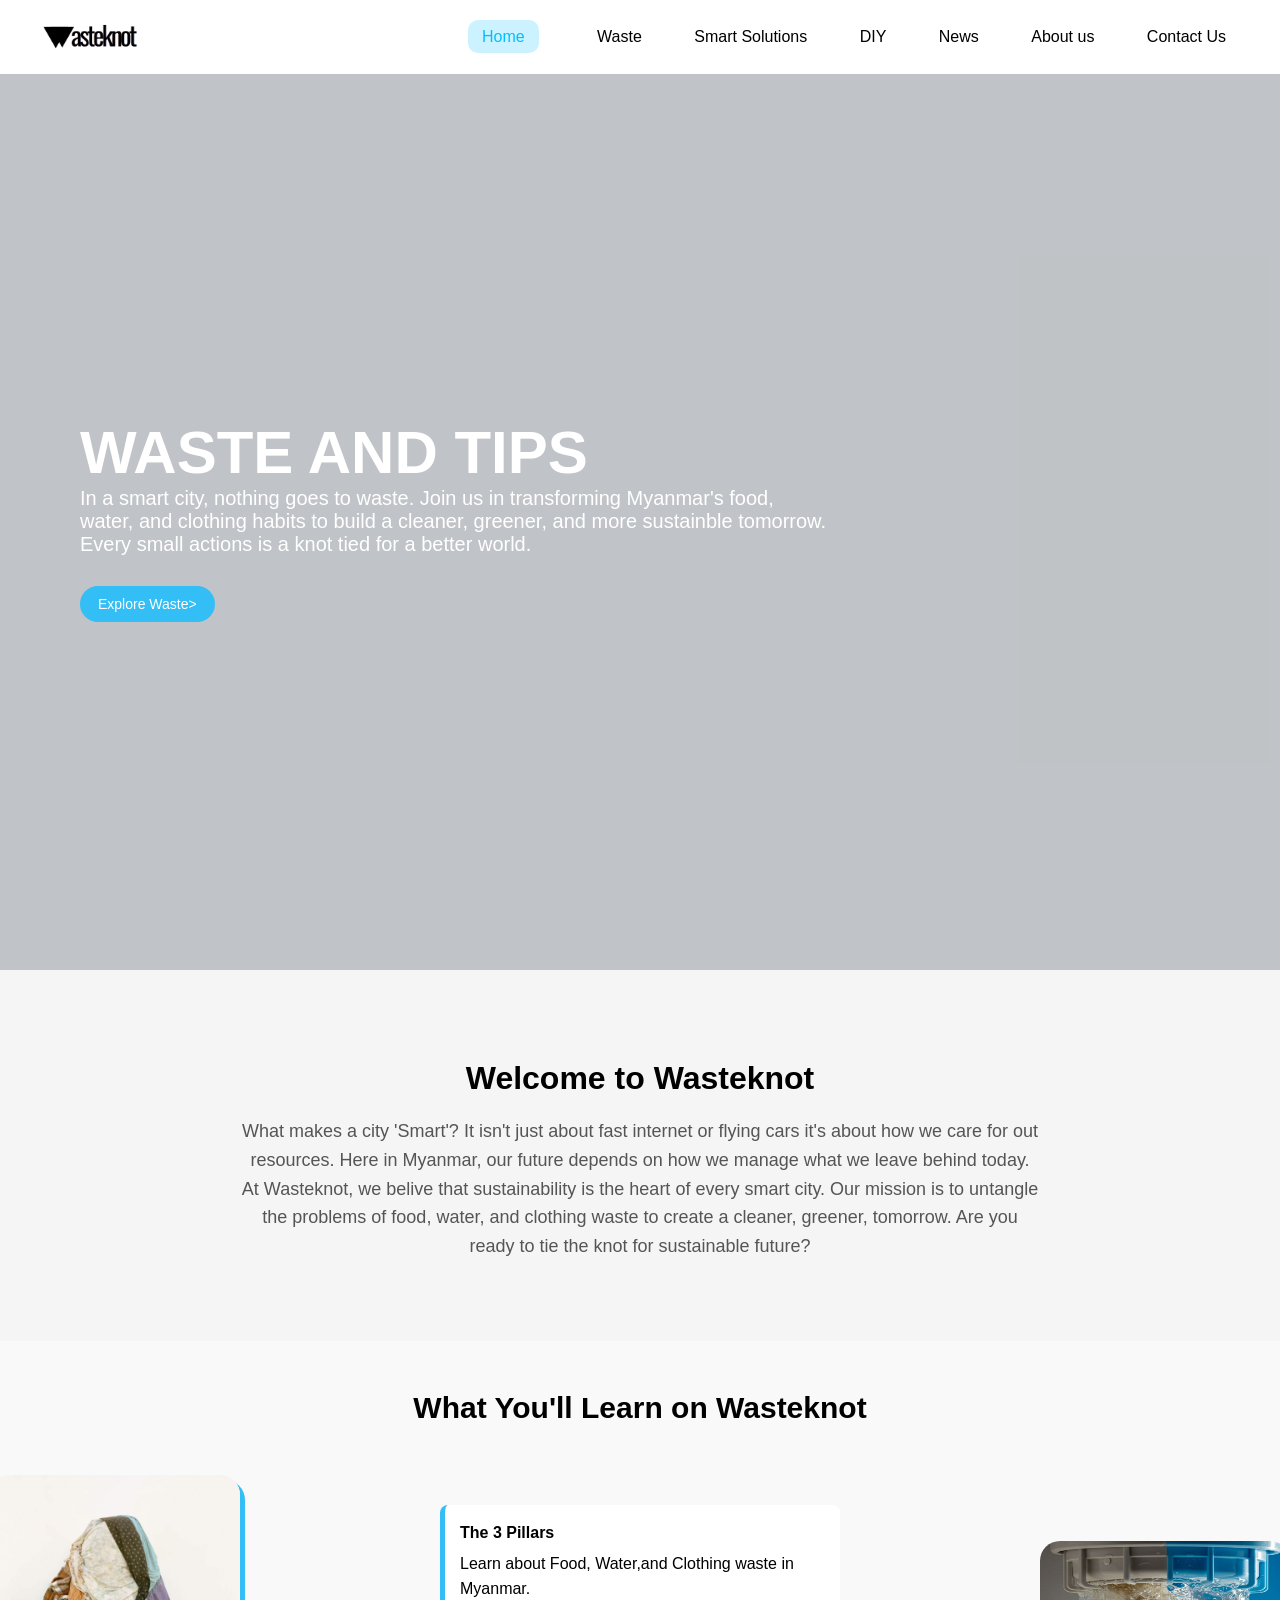
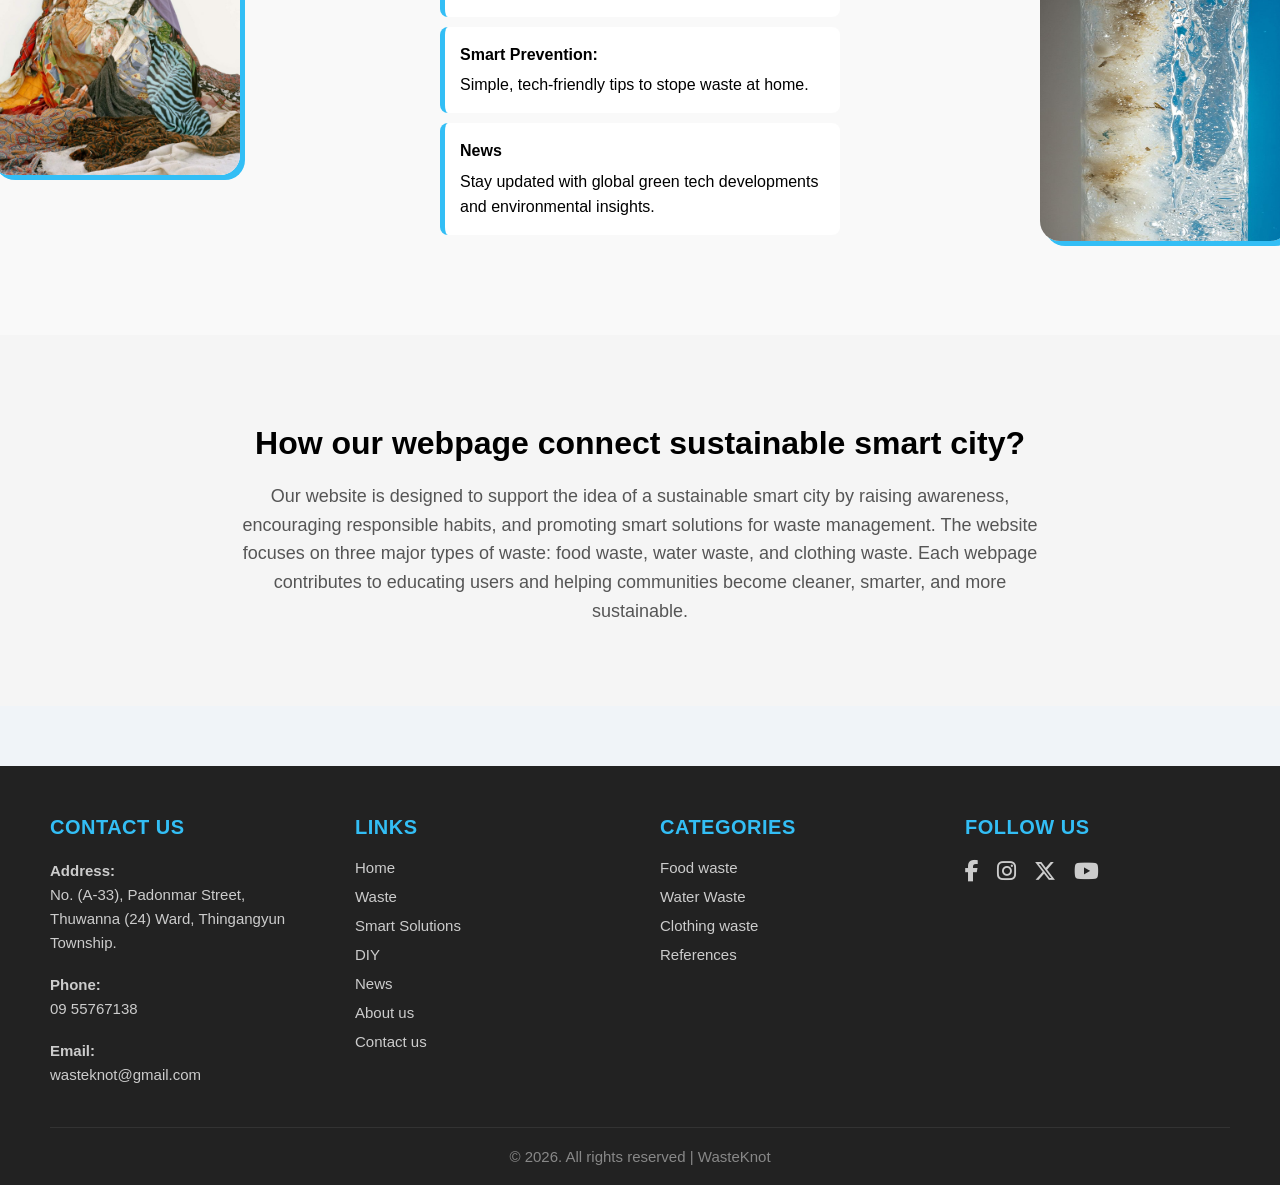
==== index.html @ 3c435af1 "Update index.html" ====
<!DOCTYPE html>
<html>
<head>
	<meta charset="utf-8">
	<meta name="viewport" content="width=device-width, initial-scale=1">
	<title>Wasteknot|Saving tips</title>
	<link rel="stylesheet" href="style.css">
	<link rel="icon" type="image/x-icon" href="img/favicon.ico?v=2">
	<link rel="stylesheet" href="https://cdnjs.cloudflare.com/ajax/libs/font-awesome/6.4.2/css/all.min.css">

</head>
<body>
		<header>
		<div class="logo">
  <img src="icon.png" alt="Wasteknot Logo">
</div>
<div>
			<nav>
				<a href="index.html" class="active">Home</a>
				<div class="dropdown">
    		<a href="waste.html" class="dropbtn">Waste</a>
    		<div class="dropdown-content">
      	<a href="waste.html#food">Food Waste</a>
      	<a href="waste.html#water">Water Waste</a>
      	<a href="waste.html#clothing">Clothing Waste</a>
    </div>
  </div>
				<a href="solution.html">Smart Solutions</a>
                <a href="diy.html">DIY</a>
				<a href="news.html">News</a>
				<a href="about.html">About us</a>
				<a href="contact.html">Contact Us</a>
			</nav>
		</div>
	</header>

	  <section class="hero">
    <div class="content">
      <h1>WASTE AND TIPS</h1>
      <p>In a smart city, nothing goes to waste. Join us in transforming Myanmar's food,<br> water, and clothing habits to build a cleaner, greener, and more sustainble tomorrow.<br>
        Every small actions is a knot tied for a better world.</p>
      <br>
      <a href="waste.html" class="btn">Explore Waste></a>
    </div>
  </section>
<section class="intro">
  <div class="intro-container">
    <h2>Welcome to Wasteknot</h2>
    <p>
      What makes a city 'Smart'? It isn't just about fast internet or flying cars it's about how we care for out resources. Here in Myanmar, our future depends on how we manage what we leave behind today. At Wasteknot, we belive that sustainability is the heart of every smart city. Our mission is to untangle the problems of food, water, and clothing waste to create a cleaner, greener, tomorrow. Are you ready to tie the knot for sustainable future?
    </p>
  </div>
</section>
<section class="learn">
	<h2>What You'll Learn on Wasteknot</h2>
	<div class="diagonal-layout">
		<div class="img-wrapper top-left">
			<img src="clothes.jpg" alt="clothing-waste" class="pbl-img">
		</div>
	<div class="list">
		<ul>
			<li>
				<strong>The 3 Pillars</strong>
				Learn about Food, Water,and Clothing waste in Myanmar.
			</li>
			<li>
				<strong>Smart Prevention:</strong>
				Simple, tech-friendly tips to stope waste at home.
			</li>
			<li>
				<strong>News</strong>
				Stay updated with global green tech developments and environmental insights.
			</li>
		</ul>
	</div>
			<div class="img-wrapper bottom-right">
			<img src="water.jpg" alt="water-waste" class="pbl-img">
		</div>
	</div>
</section>
		<section class="intro">
			<div class="intro-container">
				<h2>How our webpage connect sustainable smart city?</h2>
				<p>Our website is designed to support the idea of a sustainable smart city by raising awareness, encouraging responsible habits, and promoting smart solutions for waste management. The website focuses on three major types of waste: food waste, water waste, and clothing waste. Each webpage contributes to educating users and helping communities become cleaner, smarter, and more sustainable.</p>
			</div>
		</section>
		
<footer>
  <div class="footer-container">
    
    <div class="footer-box">
      <h2>CONTACT US</h2>
      <p>
        <strong>Address:</strong><br>
        No. (A-33), Padonmar Street, Thuwanna (24) Ward, Thingangyun Township.
      </p>
      <br>
      <p>
        <strong>Phone:</strong><br>
        09 55767138
      </p>
      <br>
      <p>
        <strong>Email:</strong><br>
        wasteknot@gmail.com
      </p>
    </div>
     
    <div class="footer-box">
      <h2>LINKS</h2>
      <a href="index.html">Home</a>
      <a href="waste.html">Waste</a>
      <a href="solution.html">Smart Solutions</a>
      <a href="diy.html">DIY</a>
      <a href="news.html">News</a>
      <a href="about.html">About us</a>
      <a href="contact.html">Contact us</a>
    </div>
     
    <div class="footer-box">
      <h2>CATEGORIES</h2>
      <a href="waste.html#food">Food waste</a>
      <a href="waste.html#water">Water Waste</a>
      <a href="waste.html#clothing">Clothing waste</a>
      <a href="reference.html">References</a>
    </div>
     
    <div class="footer-box">
      <h2>FOLLOW US</h2>
      <div class="social-icons">
        <a href="#" aria-label="Facebook"><i class="fab fa-facebook-f"></i></a>
        <a href="#" aria-label="Instagram"><i class="fab fa-instagram"></i></a>
        <a href="#" aria-label="Twitter"><i class="fab fa-x-twitter"></i></a>
        <a href="#" aria-label="Youtube"><i class="fab fa-youtube"></i></a>
      </div>
    </div>
     
  </div>
   
  <div class="footer-bottom">
    &copy; 2026. All rights reserved | WasteKnot
  </div>
</footer>
 
</body>
</html>
---- style.css ----
* {
    margin: 0;
    padding: 0;
    box-sizing: border-box;
    font-family: Arial, sans-serif;
}

body {
    padding-top: 70px;
    background: #f0f4f8;
}

header {
    display: flex;
    justify-content: space-between;
    align-items: center;
    background: white;
    padding: 15px 40px;
    position: fixed;
    width: 100%;
    top: 0;
    z-index: 1000;
}

.page-header {
    color: rgb(0, 0, 0);
    text-align: center;
    padding: 60px 20px;
}

.page-header h1 {
    font-size: 42px;
    margin: 0 0 15px 0;
    letter-spacing: 1px;
}

.page-header p {
    max-width: 800px;
    margin: 0 auto;
    font-size: 18px;
    line-height: 1.7;
    opacity: 0.95;
    text-align: center;
}

.logo img {
    height: 40px;
    width: auto;    
}

nav a {
    margin-left: 20px;
    text-decoration: none;
    color: black;
    font-size: 16px;
    border-radius: 10px;
    transition: 0.3s;
    padding: 8px 14px;
}

nav a:hover {
    background: rgba(0, 191, 255, 0.2);
    color: deepskyblue;
    transform: scale(1.05);
}
nav a.active {
    background: rgba(0, 191, 255, 0.2);
    color: deepskyblue;
    transform: scale(1.05);
}

.dropdown {
    display: inline-block;
    margin-left: 20px; 
}

.dropdown-content {
    display: none;
    position: absolute;
    background-color: white;
    min-width: 160px;
    box-shadow: 0px 8px 16px rgba(0,0,0,0.2);
    border-radius: 8px;
    z-index: 1001;
    margin-top: 5px;
}

.dropdown-content a {
    color: black;
    padding: 12px 16px;
    text-decoration: none;
    display: block;
    margin-left: 0; 
    font-size: 14px;
}

.dropdown-content a:hover {
    background-color: #f1f1f1;
    color: #33bef5; 
}

.dropdown:hover .dropdown-content {
    display: block;
}

.dropdown:hover .dropbtn {
    color: #33bef5;
}

.hero {
    height: 100vh;
    background: url("img/cloud.jpg") no-repeat center/cover;
    display: flex;
    align-items: center;
    padding-left: 80px;
    color: white;
    position: relative;
}

.hero::before {
    content: "";
    position: absolute;
    width: 100%;
    height: 100%;
    background: rgba(0,0,0,0.2);
    top: 0;
    left: 0;
}
.btn {
  display: inline-block;
  margin-top: 12px;
  padding: 10px 18px;
  background-color: #33bef5;
  color: white;
  text-decoration: none;
  border-radius: 25px;
  font-size: 14px;
  transition: 0.3s;
}

.btn:hover {
  background-color: #1da6db;
  transform: scale(1.05);
}

.lm-question .btn{
  display: inline-block;
  margin-left: 550px;
  padding: 10px 18px;
  background-color: #33bef5;
  color: white;
  text-decoration: none;
  border-radius: 25px;
  font-size: 14px;
  transition: 0.3s;
}

.content {
    position: relative;
    z-index: 1;
}
.content p {
    font-size: 20px;
}

h1 {
    font-size: 60px;
    font-weight: bold;
}

h2 {
    font-size: 30px;
    margin: 10px 0 20px;
}
.intro {
    padding: 80px 20px;
    background: #f5f5f5;
    display: flex;
    justify-content: center;
}

.intro-container {
    max-width: 800px;
    text-align: center;
}

.intro h2 {
    font-size: 32px;
    margin-bottom: 20px;
}

.intro p {
    font-size: 18px;
    color: #555;
    line-height: 1.6;
}
.news-container {
    flex: 1;
    max-width: 1200px;
    width: 100%;
    margin: 0 auto;
    padding: 20px;
    display: grid;
    grid-template-columns: 2.5fr 1fr;
    gap: 30px;
}

.main-feed {
    display: flex;
    flex-direction: column;
    gap: 40px;
}

.news-post {
    background: white;
    padding: 35px;
    border-radius: 15px;
    box-shadow: 0 4px 15px rgba(0,0,0,0.05);
    border-top: 5px solid #33bef5;
    scroll-margin-top: 110px; 
}

.main-title {
    font-size: 32px;
    color: #1a1a1a;
    margin: 0 0 12px 0;
    line-height: 1.3;
}

.main-meta {
    font-size: 14px;
    color: #666;
    margin-bottom: 20px;
    padding-bottom: 15px;
    border-bottom: 1px solid #eee;
}

.main-meta strong {
    color: #33bef5;
}

.main-image-wrapper {
    width: 100%;
    height: 420px;
    overflow: hidden;
    border-radius: 10px;
    margin-bottom: 25px;
}

.main-image-wrapper img {
    width: 100%;
    height: 100%;
    object-fit: cover;
}

.main-content {
    font-size: 16px;
    color: #333;
    line-height: 1.8;
}

.main-content p {
    margin-bottom: 20px;
    text-align: justify;
}

.sidebar {
    background: white;
    padding: 20px;
    border-radius: 15px;
    box-shadow: 0 4px 15px rgba(0,0,0,0.05);
    height: fit-content;
    position: sticky;
    top: 110px;
}

.sidebar-heading {
    font-size: 18px;
    color: #33bef5;
    text-transform: uppercase;
    font-weight: bold;
    letter-spacing: 1px;
    margin-bottom: 15px;
    padding-bottom: 10px;
    border-bottom: 2px solid #33bef5;
}

.sidebar-list {
    display: flex;
    flex-direction: column;
    gap: 20px;
}

.sidebar-link {
    text-decoration: none;
    color: inherit;
    display: flex;
    flex-direction: column;
    gap: 8px;
    padding-bottom: 15px;
    border-bottom: 1px solid #f0f0f0;
    transition: transform 0.2s ease;
}

.sidebar-link:last-child {
    border-bottom: none;
}

.sidebar-link:hover {
    transform: translateY(-2px);
}

.sidebar-link img {
    width: 100%;
    height: 130px;
    object-fit: cover;
    border-radius: 8px;
}

.sidebar-link h4 {
    font-size: 14px;
    color: #1a1a1a;
    line-height: 1.4;
    margin: 0;
}

.sidebar-link p {
    font-size: 12px;
    color: #666;
    margin: 0;
    line-height: 1.4;
}

.sidebar-link:hover h4 {
    color: #1da6db;
    text-decoration: underline;
}

.learn {
    background-color: #f9f9f9;
    padding: 40px;
    text-align: center;
}

.learn h2 {
    margin-bottom: 20px;
}

.list {
    display: inline-block;
    text-align: left;
}

ul {
    list-style-type: none;
    padding: 0px;
}

li {
    background: white;
    margin: 10px 0;
    padding: 15px;
    border-radius: 8px;
    border-left: 5px solid #33bef5;
    width: 400px;
    line-height: 1.6;
}

li strong {
    color: black;
    display: block;
    margin-bottom: 5px;
}

.container ul {
    list-style-type: disc;  
    padding-left: 20px;
}

.container li {
    background: none;       
    border: none;           
    padding: 0;
    margin: 5px 0;
    width: auto;
}

.diagonal-layout {
    display: flex;
    justify-content: center;
    align-items: center;
    gap: 200px;
    padding: 50px;
}

.pbl-img {
    width: 250px;
    height: 300px;
    border-radius: 20px;
    box-shadow: 5px 5px 0px #33bef5;
}

.top-left {
    align-self: flex-start;
    margin-top: -20px;
}

.bottom-right {
    align-self: flex-end;
    margin-top: -20px;
}

.section-text {
    text-align: center;
    color: black;
    margin-bottom: 30px;
}

.section-text p {
    max-width: 700px;
    margin: auto;
    line-height: 1.6;
}

.learn {
    background-color: #f9f9f9;
    padding: 40px;
    text-align: center;
}

.learn h2 {
    margin-bottom: 20px;
}

.list {
    display: inline-block;
    text-align: left;
}

ul {
    list-style-type: none;
    padding: 0px;
}

li {
    background: white;
    margin: 10px 0;
    padding: 15px;
    border-radius: 8px;
    border-left: 5px solid #33bef5;
    width: 400px;
}

li strong {
    color: black;
    display: block;
    margin-bottom: 5px;
}

.container ul {
    list-style-type: disc;  
    padding-left: 20px;
}

.container li {
    background: none;       
    border: none;           
    padding: 0;
    margin: 5px 0;
    width: auto;
}

.diagonal-layout {
    display: flex;
    justify-content: center;
    align-items: center;
    gap: 200px;
    padding: 50px;
}

.pbl-img {
    width: 250px;
    height: 300px;
    border-radius: 20px;
    box-shadow: 5px 5px 0px #33bef5;
}

.top-left {
    align-self: flex-start;
    margin-top: -20px;
}

.bottom-right {
    align-self: flex-end;
    margin-top: -20px;
}

.section-text {
    text-align: center;
    color: black;
    margin-bottom: 30px;
}

.section-text p {
    max-width: 700px;
    margin: auto;
    line-height: 1.6;
}
		.lm-container{
			display: flex;
			justify-content: space-between;
			align-items: center;
			padding: 20px;
			margin: 20px;
			border-radius: 20px;
			background-color: white;
			box-shadow: 3px 4px 4px 5px grey;
		}
		.lm-image, .lm-question{
			flex: 1;
		}
		.lm-image img{
			width: 100%;
			border-radius: 10px;
		}
		.lm-question details{
			background-color: #f4f7f9;
			border-left: 5px solid #33bef5;
			border-bottom: 1px solid #98cfff;
			border-radius: 8px;
			padding: 10px;
			margin: 20px;
		}
        .lm-question details p {
            line-height: 1.6;
            margin: 10px 0;
        }

        .lm-question details {
         line-height: normal;
        }
		.lm-question details summary{
			list-style: none;
			display: flex;
			justify-content: space-between;
		}
		.lm-question details summary::after{
			content: "☛";
			color: #33bef5;
			transition: 0.5s;
		}
		.lm-question details:open summary::after{
      color: #000000;
			transform: rotate(90deg);
		}
.about-us {
    background: linear-gradient(to bottom, #f5fbff, #eaf7fc);
    padding: 100px 20px;
}

.about-container {
    display: flex;
    justify-content: center;
    gap: 30px;
    flex-wrap: wrap;
}

.about-card {
    background: white;
    width: 320px;
    padding: 30px;
    border-radius: 20px;
    box-shadow: 0 5px 15px rgba(0,0,0,0.1);
    transition: 0.3s ease;
    border-top: 5px solid #33bef5;
}

.about-card:hover {
    transform: translateY(-10px);
}

.about-card h2 {
    color: #33bef5;
    margin-bottom: 15px;
}

.about-card p {
    color: #555;
    line-height: 1.7;
}

.about-hero {
    height: 500px;
    background: url("img/greencity.jpg") no-repeat center center/cover;
    display: flex;
    justify-content: center;
    align-items: center;
    border-radius: 20px;
    margin: 40px auto 60px;
    max-width: 1200px;
    position: relative;
    overflow: hidden;
}

.about-hero::before {
    content: "";
    position: absolute;
    top: 0;
    left: 0;
    width: 100%;
    height: 100%;
    background: rgba(0,0,0,0.3);
}

.overlay-box {
    position: relative;
    z-index: 1;
    background: rgba(51, 190, 245, 0.5);
    padding: 40px;
    border-radius: 20px;
    text-align: center;
    max-width: 650px;
    color: white;
    backdrop-filter: blur(5px);
}

.overlay-box h1 {
    font-size: 50px;
    margin-bottom: 20px;
}

.overlay-box p {
    font-size: 20px;
    line-height: 1.6;
}

.team-section {
    padding: 80px 20px;
    text-align: center;
}

.team-title {
    font-size: 45px;
    color: #33bef5;
    margin-bottom: 50px;
}

.team-container {
    display: flex;
    justify-content: center;
    gap: 30px;
    flex-wrap: wrap;
}

.team-card {
    background: white;
    width: 250px;
    padding: 25px;
    border-radius: 20px;
    box-shadow: 0 5px 15px rgba(0,0,0,0.1);
    transition: 0.3s ease;
}

.team-card:hover {
    transform: translateY(-10px);
}

.team-card img {
    width: 120px;
    height: 120px;
    border-radius: 50%;
    object-fit: cover;
    margin-bottom: 15px;
    border: 4px solid #33bef5;
}

.team-card h3 {
    color: #33bef5;
    margin-bottom: 10px;
}

.team-card p {
    color: #555;
}
.faq-section {
    background-color: #f4f7f9;
    padding: 60px 20px;
}

.faq-container {
    max-width: 850px;
    margin: 0 auto;
    text-align: left;
}
.faq-item {
    background-color: white;
    border: 2px solid #98cfff; 
    border-radius: 12px;
    margin: 16px 0;
    padding: 0; 
    overflow: hidden;
}

.faq-question {
    padding: 20px 25px;
    font-size: 18px;
    font-weight: bold;
    color: #2c3e50;
    cursor: pointer;
    background-color: white;
    list-style: none;
    display: block;
}

.faq-question:hover {
    background-color: #98cfff;
    color: white;
}

.faq-question:hover .faq-arrow {
    color: white;
}

.faq-arrow {
    float: right;
    color: #33bef5;
    font-size: 20px;
}

.faq-answer {
    padding: 20px 25px;
    font-size: 16px;
    line-height: 1.7;
    color: #333333;
    background-color: #fcfdfe;
    border-top: 1px solid #edf4f8;
}

.faq-list {
    margin: 12px 0 0 0;
    padding-left: 20px;
    list-style-type: disc; 
}

.faq-list li {
    background: none;
    border-left: none;
    width: auto;
    margin: 6px 0;
    padding: 0;
    font-size: 15px;
    color: #444444;
}
.citation-container-wrapper {
    flex: 1;
    display: flex;
    justify-content: center;
    align-items: center;
    padding: 20px;
}

.citation-box {
    width: 100%;
    max-width: 800px;
    background: white;
    border-radius: 16px;
    padding: 40px 50px;
    box-sizing: border-box;
    box-shadow: 0 10px 30px rgba(0, 0, 0, 0.05);
    border-top: 6px solid #33bef5;
}
     
.citation-box h1 {
    text-align: center;
    margin-top: 0;
    margin-bottom: 35px;
    font-size: 36px;
    color: #1a1a1a;
    letter-spacing: 1px;
    text-transform: uppercase;
}
     
.citation-box ul {
    padding: 0;
    margin: 0;
    list-style: none;
    display: flex;
    flex-direction: column;
    gap: 16px;
    align-items: center;
}
     
.citation-box li {
    position: relative;
    background: #f8fafc;
    padding: 15px 20px;
    border-radius: 8px;
    border-left: 4px solid #33bef5;
    font-size: 16px;
    word-break: break-all;
    transition: all 0.2s ease;
    display: flex;
    align-items: center;
    gap: 12px;
}

.citation-box li:hover {
    background: #edf8fd;
    transform: translateX(4px);
}
     
.citation-box a {
    color: #334155;
    text-decoration: none;
    font-weight: 500;
}
     
.citation-box a:hover {
    text-decoration: underline;
    color: #1da6db;
}

.citation-box li::before {
    content: "\f0c1"; 
    font-family: "Font Awesome 6 Free";
    font-weight: 900;
    color: #33bef5;
    font-size: 14px;
}

fieldset {
    border-radius: 20px;
    padding: 30px;
    width: 480px;
    max-width: 100%;
    background: white;
    color: black;
    border: none;
    box-shadow: 0 5px 15px rgba(0,0,0,0.05);
    border-top: 5px solid #33bef5;
}

legend {
    font-size: 30px;
    font-weight: bold;
    margin-bottom: 20px;
    color: #33bef5;
}

label {
    font-size: 14px;
    font-weight: bold;
    color: #555;
    display: block;
    margin-top: 10px;
}

input, select, textarea {
    width: 100%;
    padding: 12px;
    margin: 8px 0 15px 0;
    border: 1px solid #ddd;
    border-radius: 8px;
    background-color: #f9f9f9;
    color: black;
    font-size: 14px;
}

input:focus, select:focus, textarea:focus {
    outline: none;
    border-color: #33bef5;
    background-color: #fff;
}

textarea {
    height: 120px;
    resize: none;
}

.contact-page-container {
    flex: 1;
    display: flex;
    justify-content: center;
    align-items: flex-start;
    gap: 40px;
    max-width: 1100px;
    width: 100%;
    margin: 0 auto;
    padding: 20px;
    flex-wrap: wrap; 
}

.map-box {
    background: white;
    padding: 30px;
    border-radius: 20px;
    color: black;
    box-shadow: 0 5px 15px rgba(0,0,0,0.05);
    border-top: 5px solid #33bef5;
    width: 480px;
    max-width: 100%;
}

.map-box h2 {
    margin-bottom: 10px;
    color: #33bef5;
    font-size: 24px;
}

.map-box p {
    margin-bottom: 20px;
    color: #555;
    line-height: 1.6;
    font-size: 15px;
}

.map-box iframe {
    width: 100%;
    height: 320px;
    border-radius: 12px;
    border: none;
}

footer {
    background: #222;
    color: white;
    padding: 50px 50px 20px;
    margin-top: 60px;
}

.footer-container {
    max-width: 1200px;
    margin: 0 auto;
    display: flex;
    justify-content: space-between;
    align-items: flex-start;
    gap: 40px;
    flex-wrap: wrap;
}

.footer-box {
    flex: 1;
    min-width: 220px;
}

.footer-box h2 {
    color: #33bef5;
    margin-top: 0;
    margin-bottom: 20px;
    font-size: 20px;
    text-transform: uppercase;
    letter-spacing: 0.5px;
}

.footer-box p {
    color: #ccc;
    line-height: 1.6;
    font-size: 15px;
    margin: 0;
}

.footer-box a {
    text-decoration: none;
    color: #ccc;
    display: block;
    margin-bottom: 12px;
    font-size: 15px;
    transition: color 0.2s ease;
}

.footer-box a:hover {
    text-decoration: underline;
    color: white;
}

.social-icons {
    display: flex;
    flex-direction: row;
    gap: 18px;
}

.social-icons a {
    color: #ccc;
    font-size: 22px;
    transition: color 0.2s ease, transform 0.2s ease;
}

.social-icons a:hover {
    color: #33bef5;
    transform: translateY(-3px);
}

.footer-bottom {
    text-align: center;
    border-top: 1px solid #333;
    margin-top: 40px;
    padding-top: 20px;
    font-size: 15px;
    color: #888;
}

@media(max-width: 900px) {
    .footer-container {
        flex-direction: column;
        gap: 30px;
    }
    .footer-box {
        width: 100%;
    }
    .citation-box {
        padding: 25px 20px;
    }
     .news-container { 
        grid-template-columns: 1fr; 
    }
    .sidebar { 
        position: static; 
    }
    .main-image-wrapper { 
        height: 240px; 
    }
}

@media screen and (max-width: 968px) {
    body {
        padding-top: 140px !important; 
    }

    header {
        position: fixed;
        width: 100%;
        flex-direction: column;
        padding: 15px 20px;
        text-align: center;
        background: white;
    }

    nav {
        margin-top: 10px;
        display: flex;
        flex-wrap: wrap;
        justify-content: center;
        gap: 10px;
    }

    .hero {
        height: auto;
        min-height: 80vh;
        padding: 160px 20px 60px 20px !important; 
        flex-direction: column;
        justify-content: center;
        text-align: center;
    }

    .hero h1 {
        font-size: 40px; 
    }

    .diagonal-layout {
        flex-direction: column;
        gap: 30px; 
        padding: 30px 20px;
    }

    .pbl-img {
        align-self: center !important; 
        margin-top: 0 !important;
        width: 100%;
        max-width: 280px;
        height: auto;
    }

    .list ul li {
        width: 100%; 
        max-width: 400px;
    }

    .section .card {
        flex-direction: column !important; 
        text-align: left;
        padding: 0;
    }

    .section .card iframe {
        width: 100% !important;
        height: 250px;
    }

    .lm-container {
        flex-direction: column;
        margin: 90px 15px 20px 15px; 
        padding: 15px;
    }

    .btn-container .back-btn {
        margin-left: 0 !important; 
        width: 100%;
        box-sizing: border-box;
    }

    .contact-page-container {
        margin-top: 40px !important; 
        flex-direction: column !important;
        align-items: center !important;
        gap: 30px !important;
    }

    fieldset, .map-box {
        width: 100% !important; 
        max-width: 550px !important; 
    }

    .lm-container, .news-container, .about-us, .team-section {
        margin-top: 20px !important; 
    }

    .news-container { 
        grid-template-columns: 1fr; 
    }
    .sidebar { 
        position: static; 
    }
    .main-image-wrapper { 
        height: 240px; 
    }
    .citation-box {
        padding: 25px 20px;
    }
}

@media screen and (max-width: 600px) {
    .page-header h1 {
        font-size: 30px;
    }

    .page-header p {
        font-size: 15px;
    }

    .hero h1 {
        font-size: 32px;
    }

    .hero h2 {
        font-size: 20px;
    }

    .pillars-container {
        display: flex;
        flex-direction: column;
        gap: 20px;
        align-items: center;
    }

    .pillar-card {
        width: 100%; 
        max-width: 340px;
    }

    .footer-container {
        flex-direction: column;
        gap: 30px;
    }
}
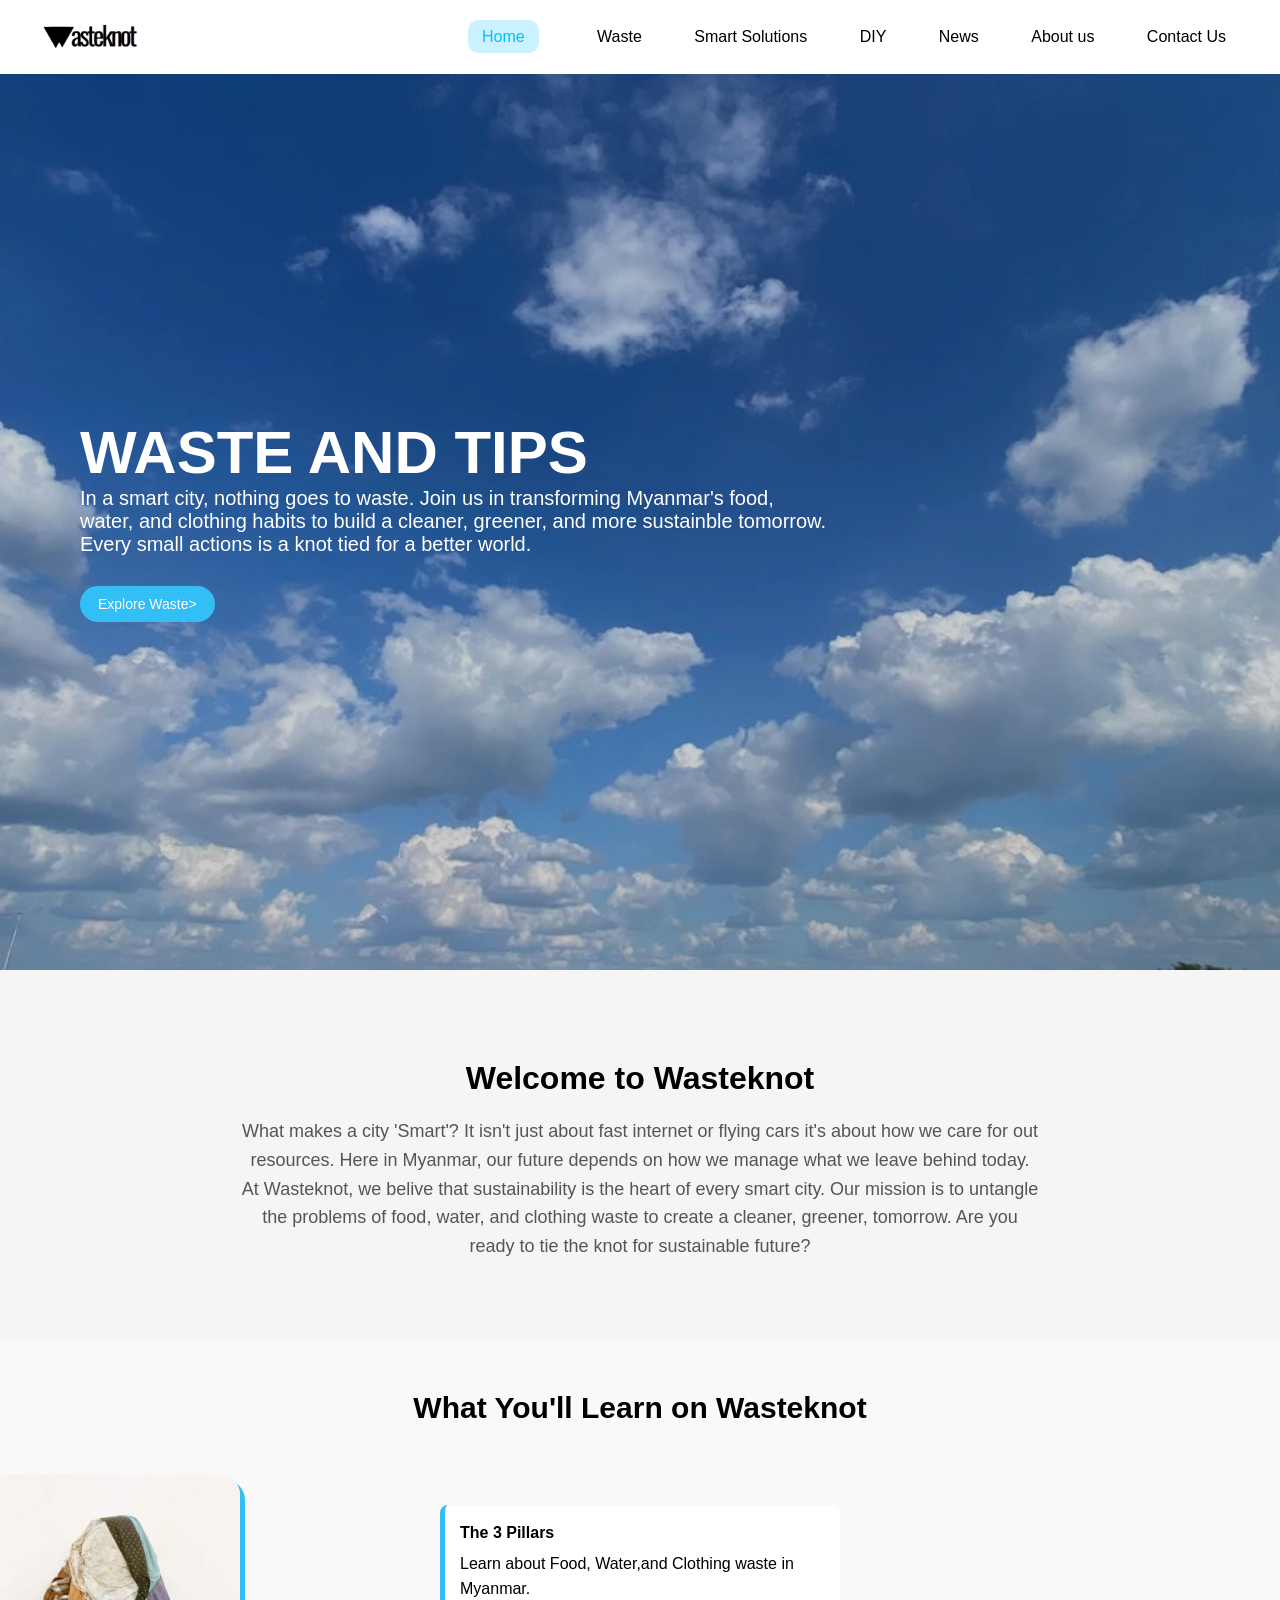
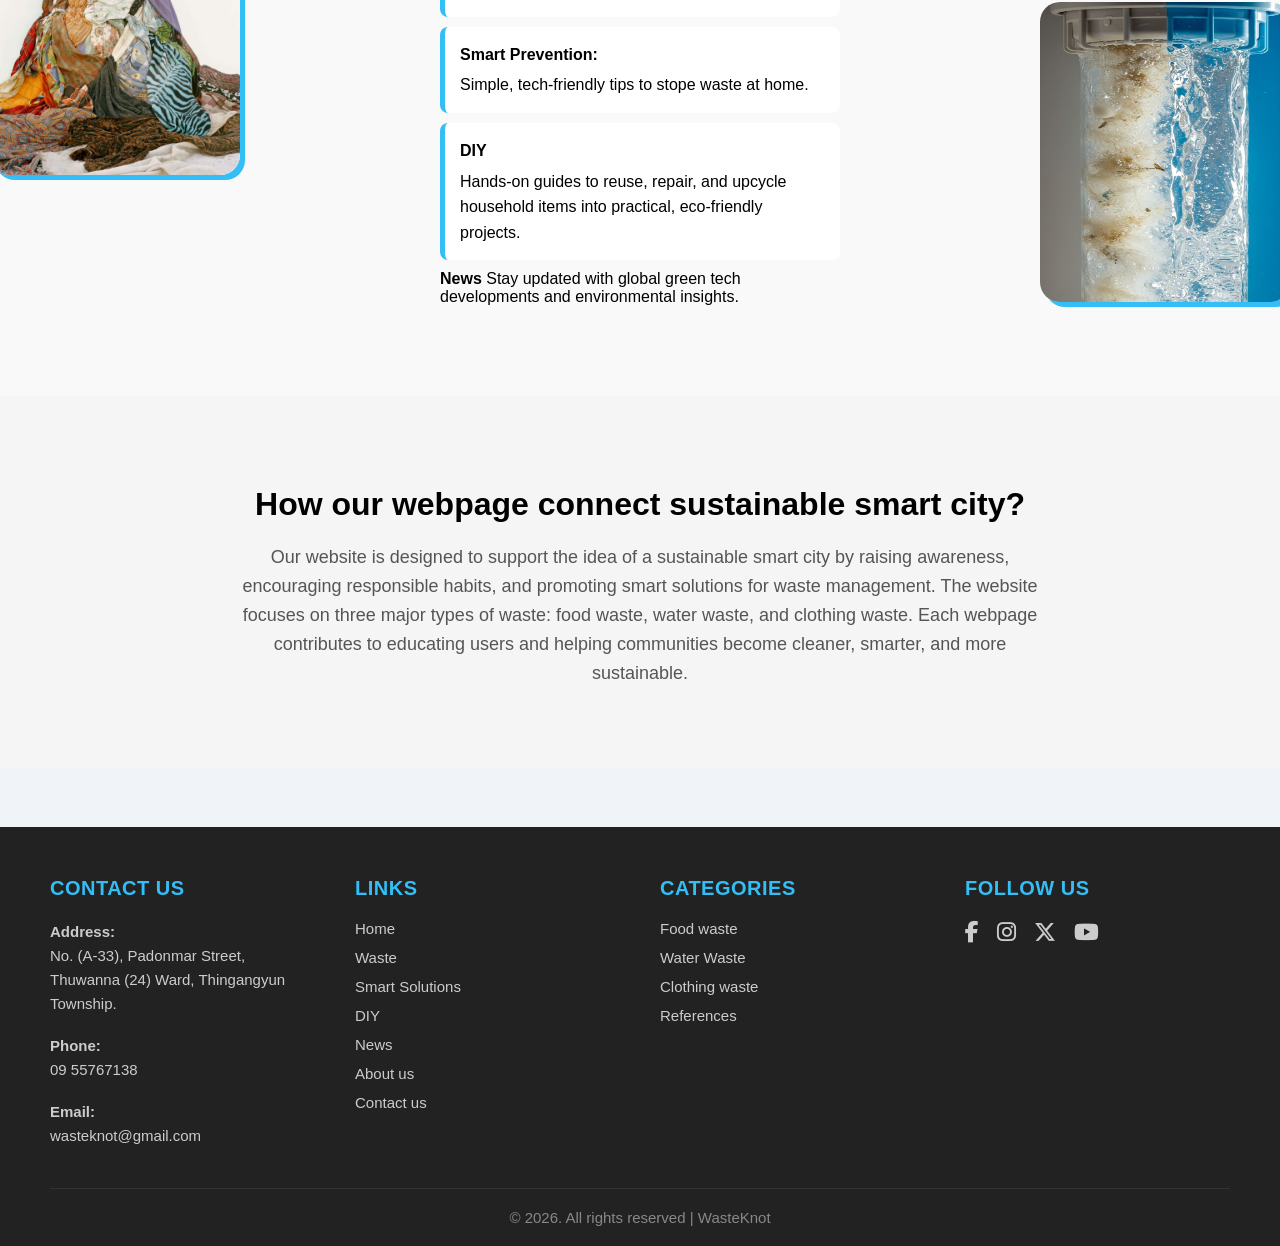
==== commit 58b3d6a6: "Update index.html" ====
--- a/index.html
+++ b/index.html
@@ -68,6 +68,9 @@
 				Simple, tech-friendly tips to stope waste at home.
 			</li>
 			<li>
+				<strong>DIY</strong>
+				Hands-on guides to reuse, repair, and upcycle household items into practical, eco-friendly projects.
+			</li>
 				<strong>News</strong>
 				Stay updated with global green tech developments and environmental insights.
 			</li>
--- a/style.css
+++ b/style.css
@@ -109,7 +109,7 @@
 
 .hero {
     height: 100vh;
-    background: url("img/cloud.jpg") no-repeat center/cover;
+    background: url("cloud.jpg") no-repeat center/cover;
     display: flex;
     align-items: center;
     padding-left: 80px;
@@ -591,7 +591,7 @@
 
 .about-hero {
     height: 500px;
-    background: url("img/greencity.jpg") no-repeat center center/cover;
+    background: url("greencity.jpg") no-repeat center center/cover;
     display: flex;
     justify-content: center;
     align-items: center;
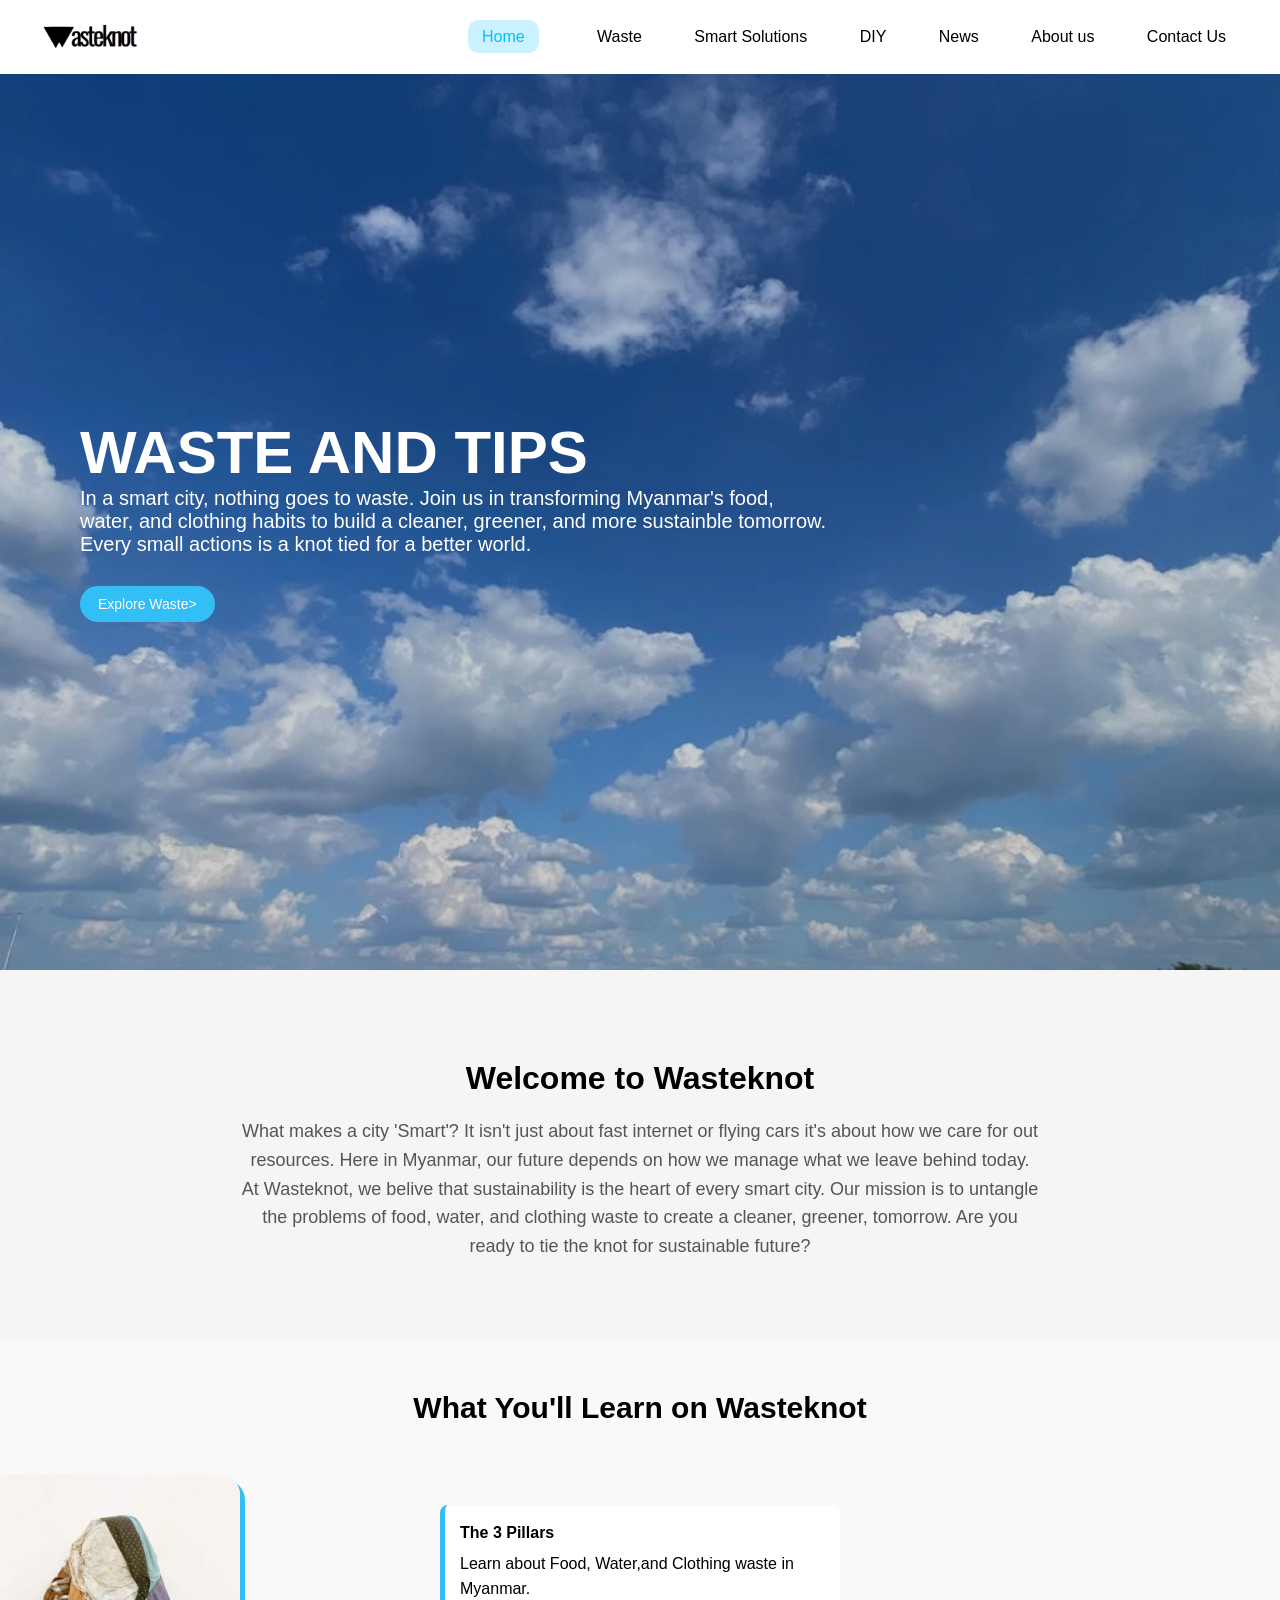
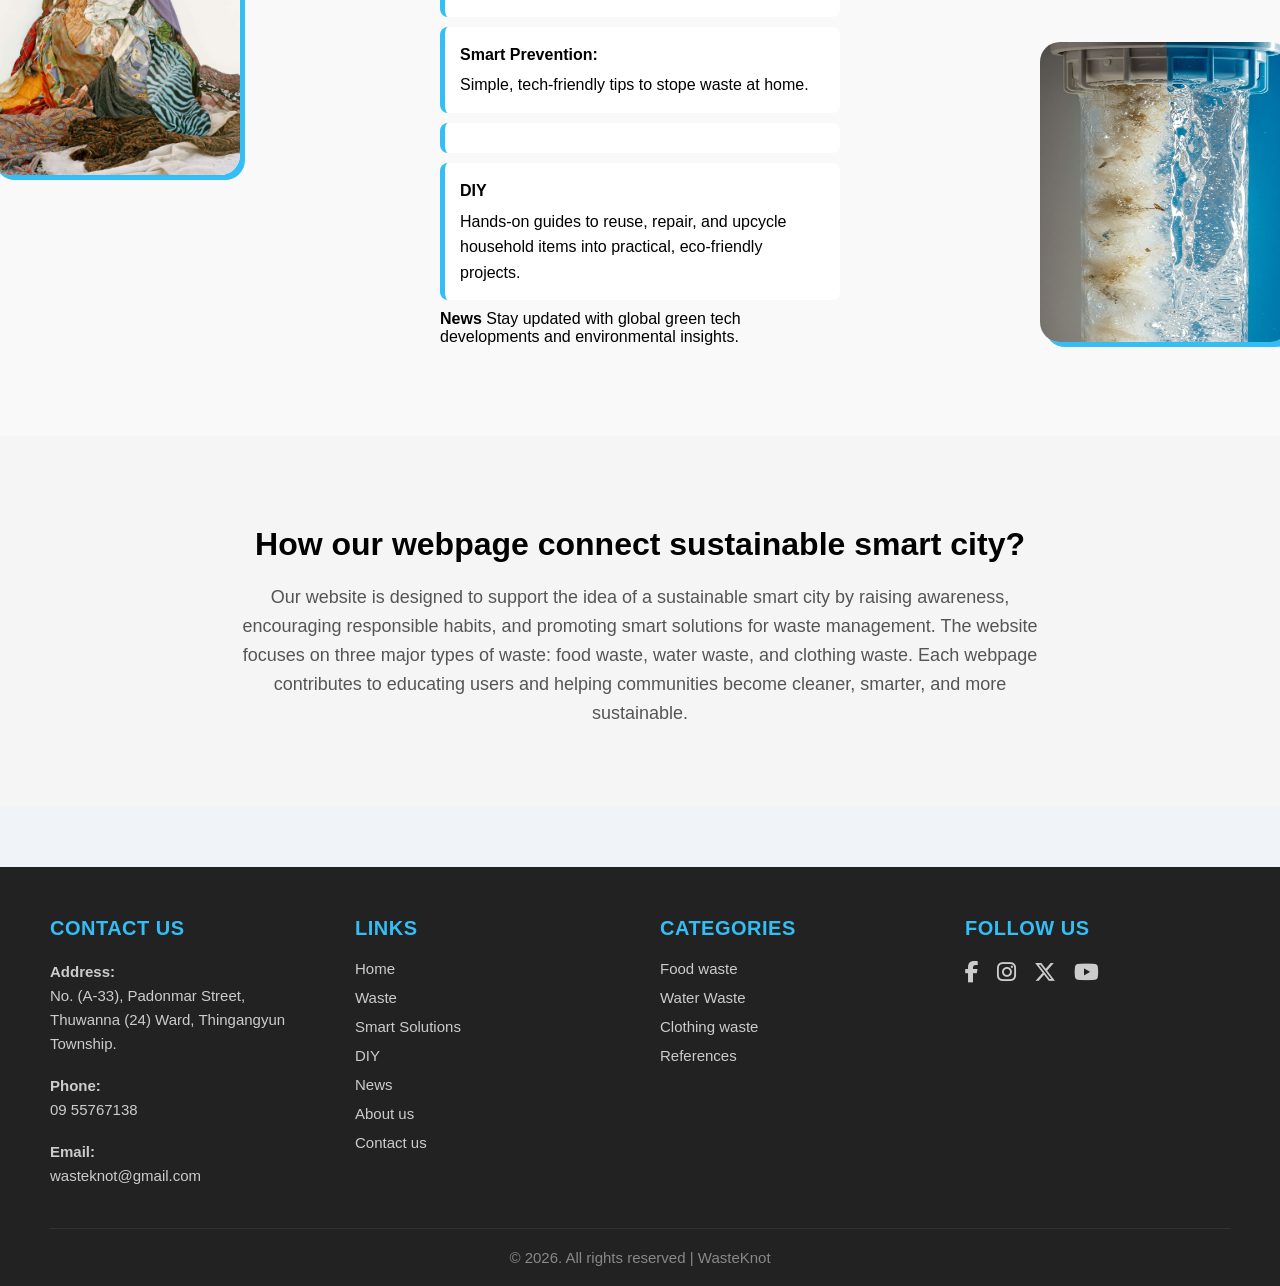
==== commit 8f106acb: "Update index.html" ====
--- a/index.html
+++ b/index.html
@@ -68,8 +68,9 @@
 				Simple, tech-friendly tips to stope waste at home.
 			</li>
 			<li>
-				<strong>DIY</strong>
-				Hands-on guides to reuse, repair, and upcycle household items into practical, eco-friendly projects.
+			<li>
+      <strong>DIY</strong>
+      Hands-on guides to reuse, repair, and upcycle household items into practical, eco-friendly projects.
 			</li>
 				<strong>News</strong>
 				Stay updated with global green tech developments and environmental insights.
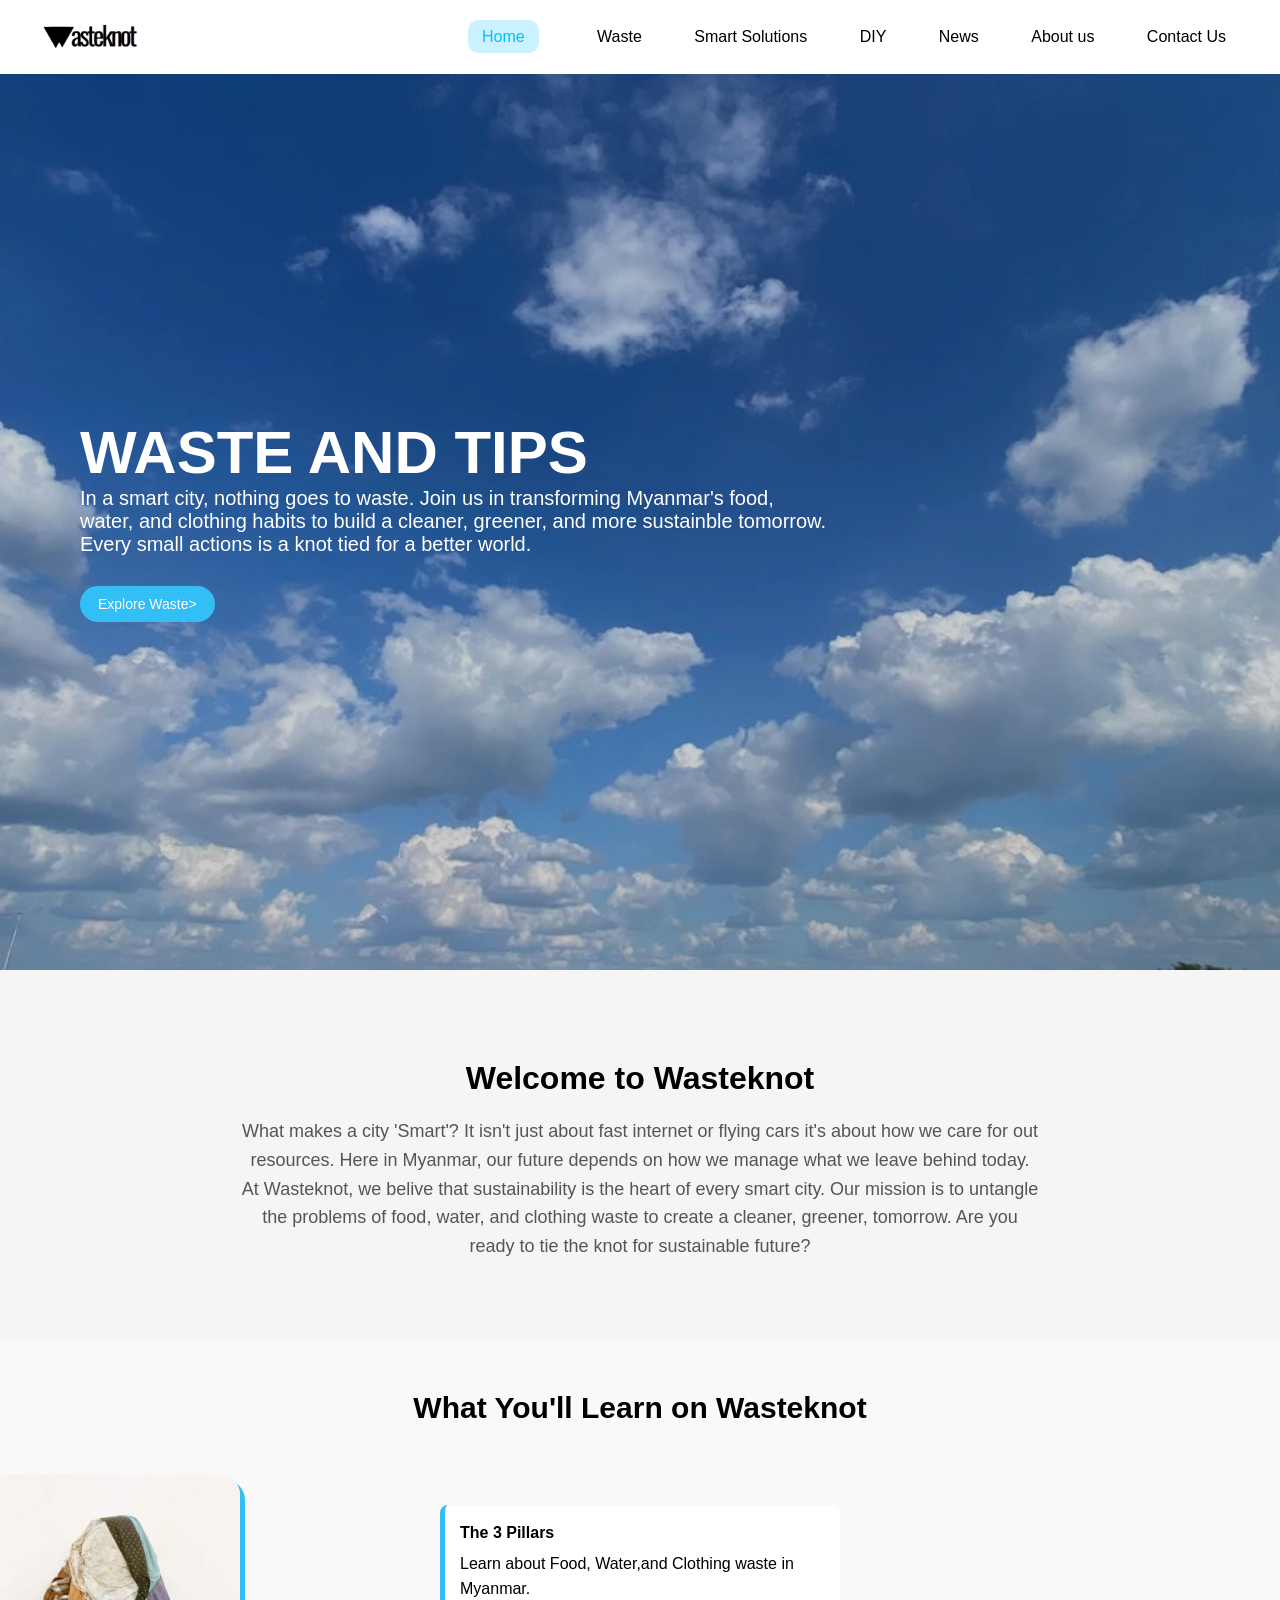
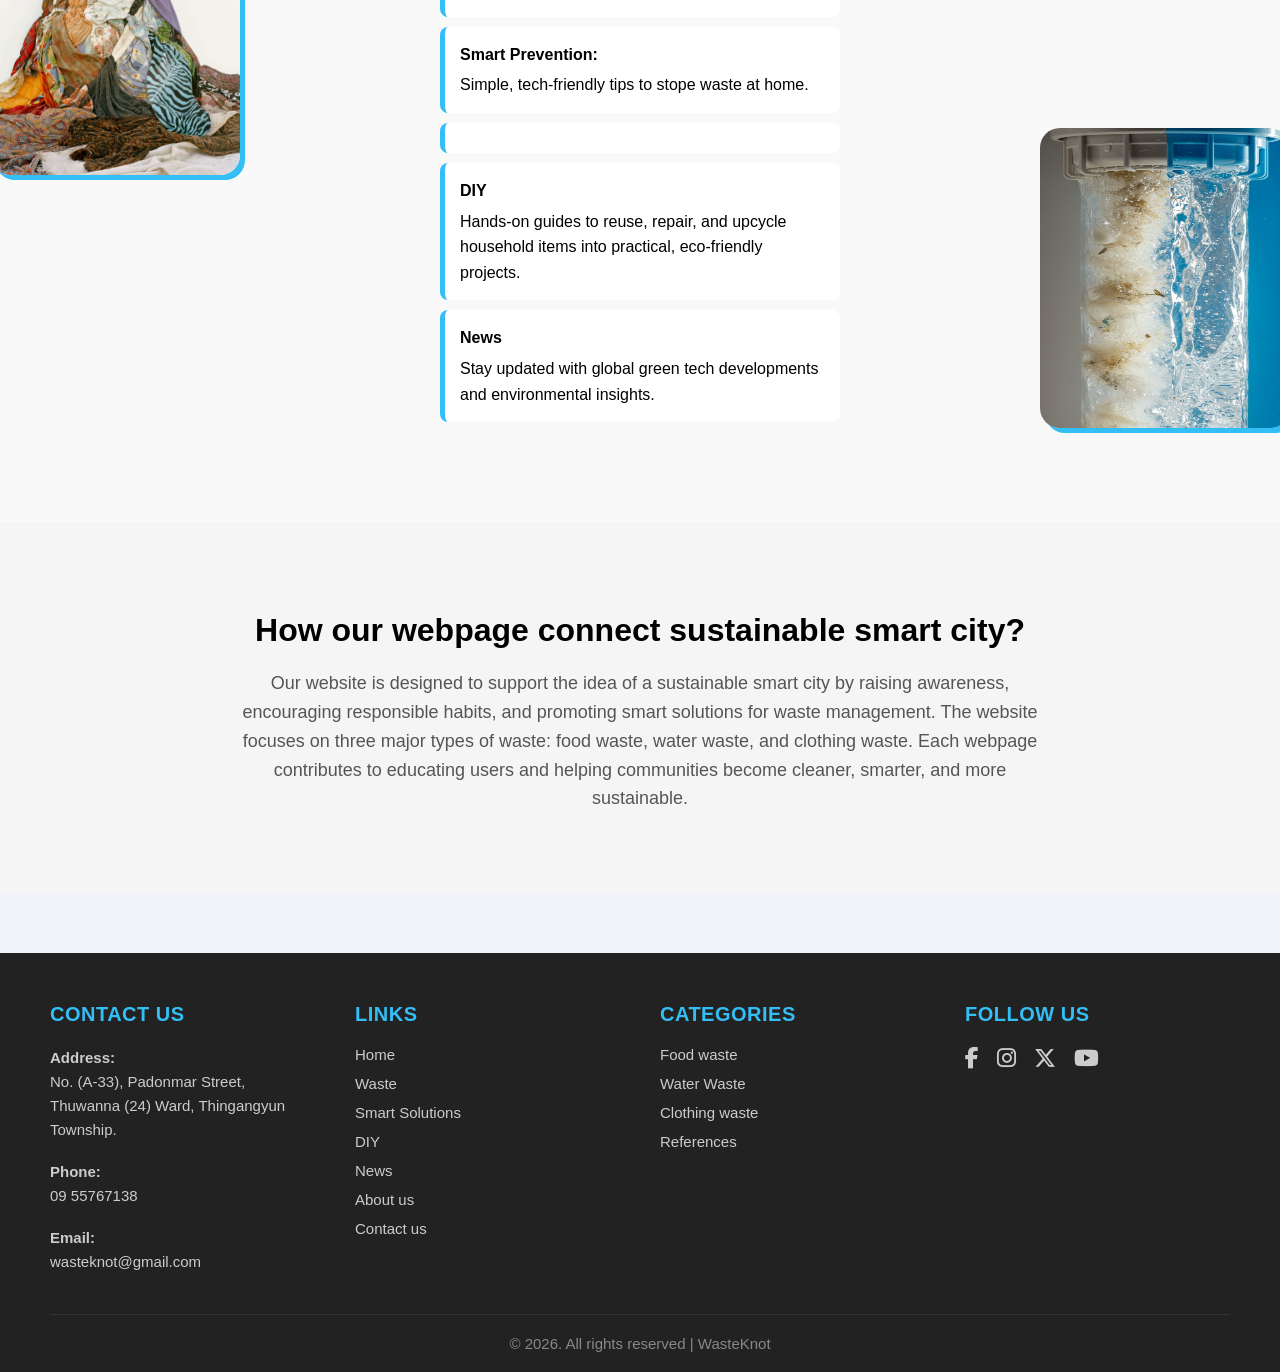
==== commit 88024d2c: "Update index.html" ====
--- a/index.html
+++ b/index.html
@@ -72,6 +72,7 @@
       <strong>DIY</strong>
       Hands-on guides to reuse, repair, and upcycle household items into practical, eco-friendly projects.
 			</li>
+			<li>
 				<strong>News</strong>
 				Stay updated with global green tech developments and environmental insights.
 			</li>
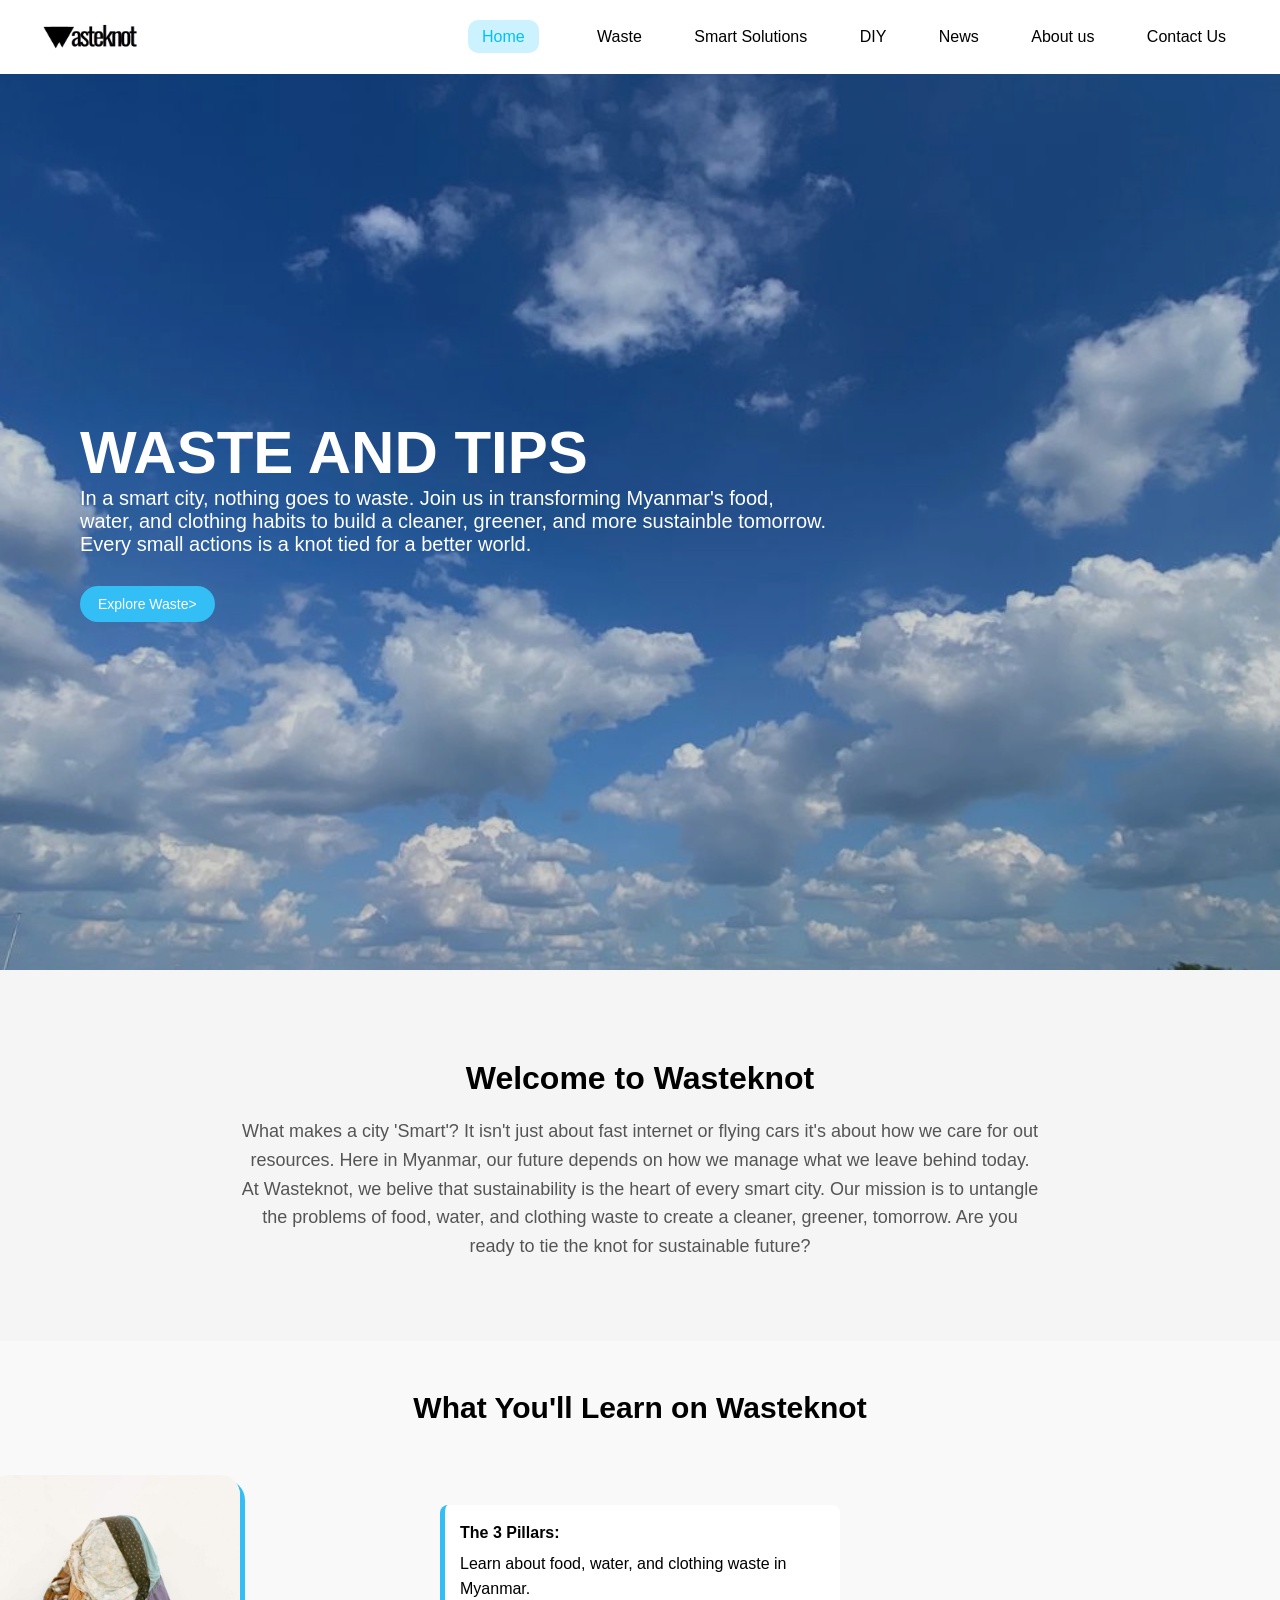
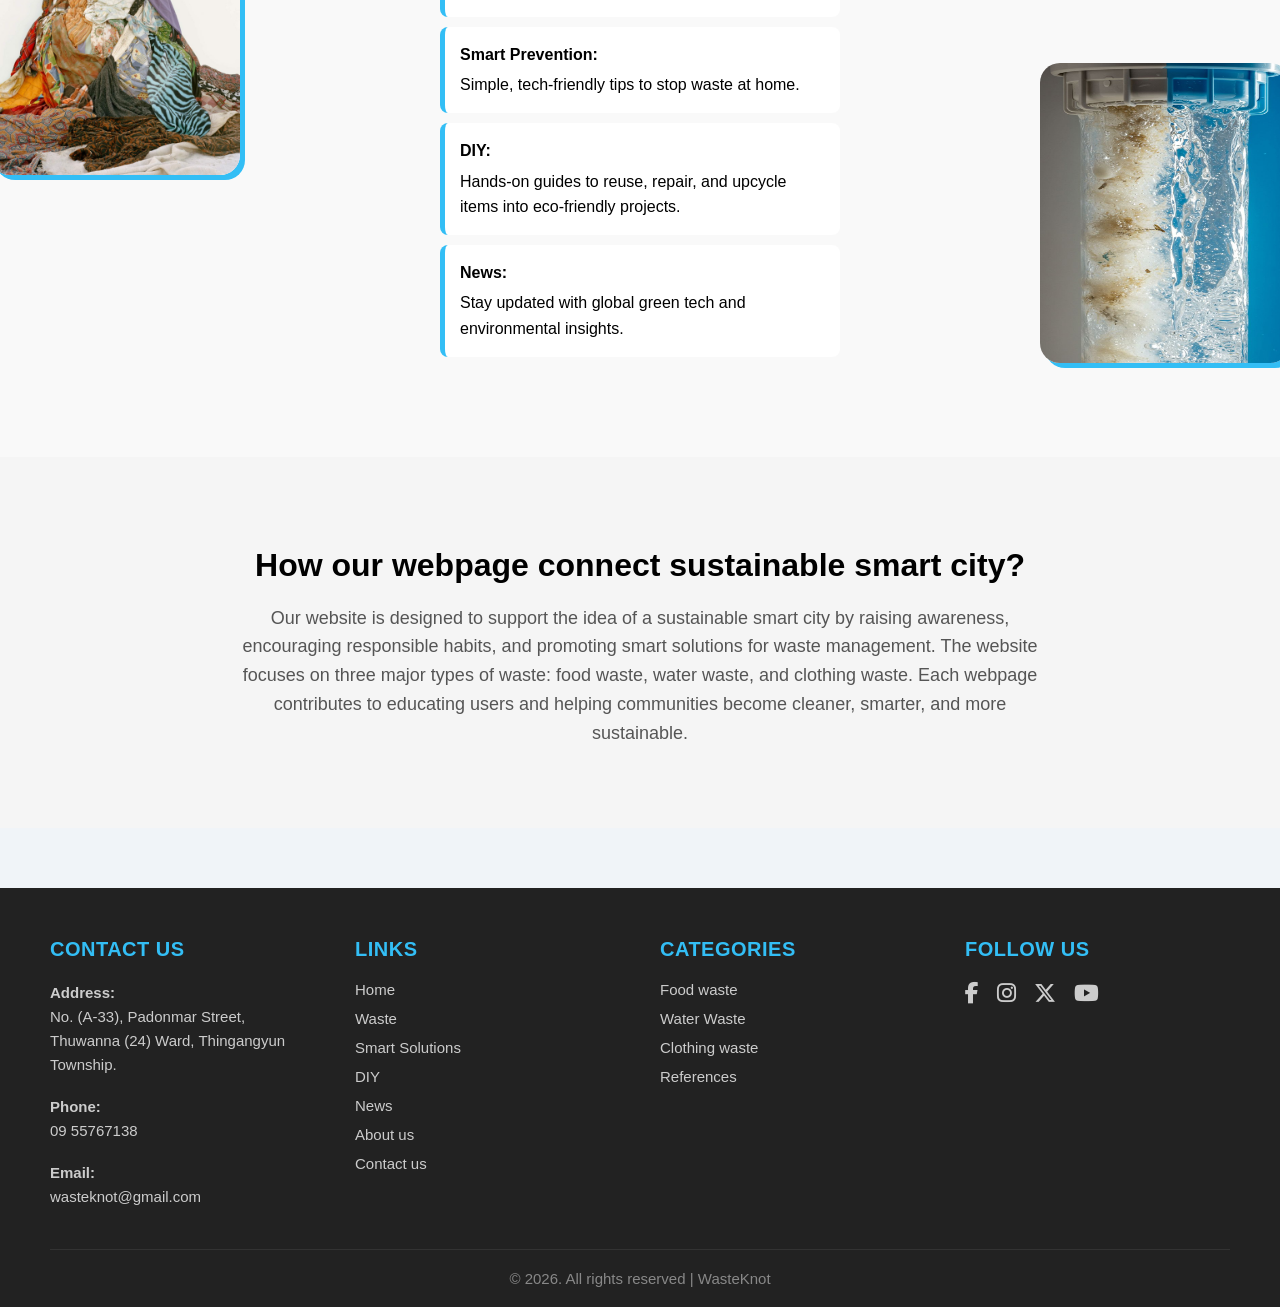
==== commit 39b05137: "Update index.html" ====
--- a/index.html
+++ b/index.html
@@ -57,27 +57,29 @@
 		<div class="img-wrapper top-left">
 			<img src="clothes.jpg" alt="clothing-waste" class="pbl-img">
 		</div>
-	<div class="list">
-		<ul>
-			<li>
-				<strong>The 3 Pillars</strong>
-				Learn about Food, Water,and Clothing waste in Myanmar.
-			</li>
-			<li>
-				<strong>Smart Prevention:</strong>
-				Simple, tech-friendly tips to stope waste at home.
-			</li>
-			<li>
-			<li>
-      <strong>DIY</strong>
-      Hands-on guides to reuse, repair, and upcycle household items into practical, eco-friendly projects.
-			</li>
-			<li>
-				<strong>News</strong>
-				Stay updated with global green tech developments and environmental insights.
-			</li>
-		</ul>
-	</div>
+		<div class="list">
+			<ul>
+				<li>
+					<strong>The 3 Pillars:</strong>
+					Learn about food, water, and clothing waste in Myanmar.
+				</li>
+
+				<li>
+					<strong>Smart Prevention:</strong>
+					Simple, tech-friendly tips to stop waste at home.
+				</li>
+
+				<li>
+					<strong>DIY:</strong>
+					Hands-on guides to reuse, repair, and upcycle items into eco-friendly projects.
+				</li>
+
+				<li>
+					<strong>News:</strong>
+					Stay updated with global green tech and environmental insights.
+				</li>
+			</ul>
+		</div>
 			<div class="img-wrapper bottom-right">
 			<img src="water.jpg" alt="water-waste" class="pbl-img">
 		</div>
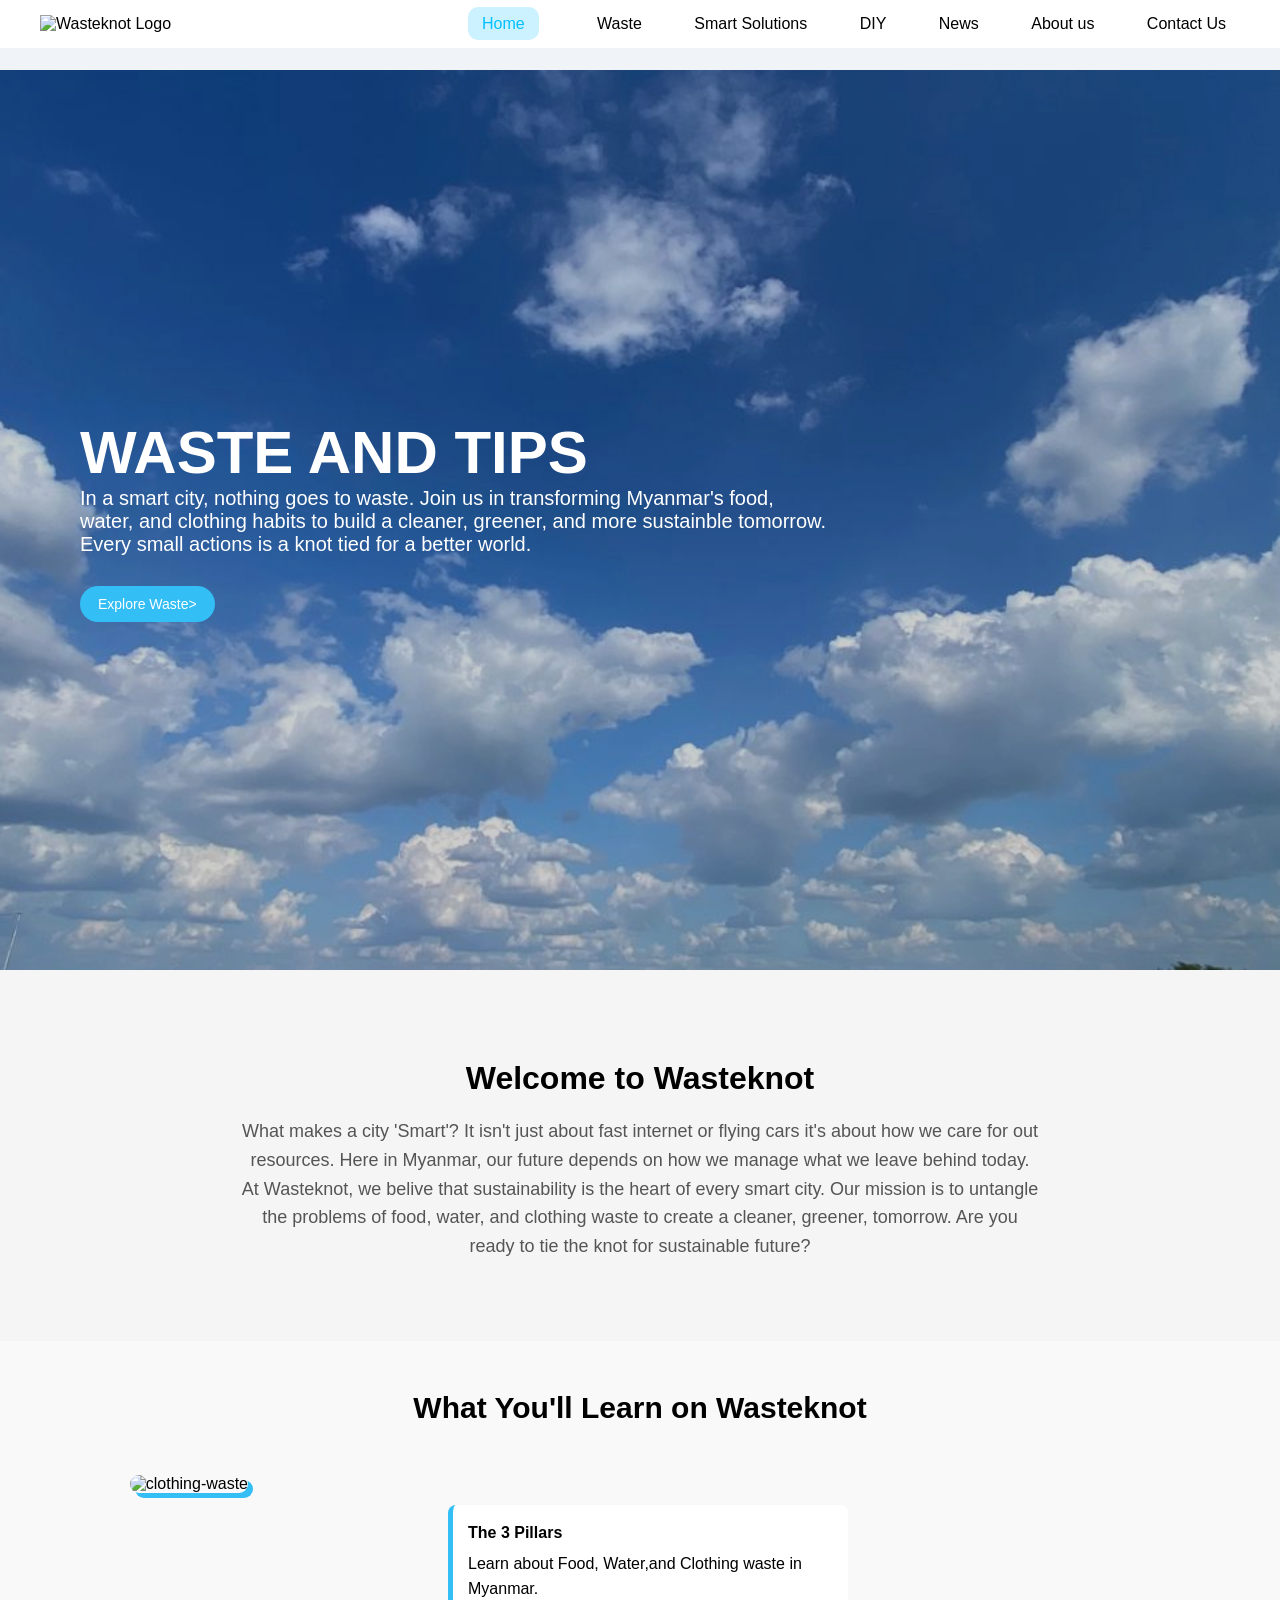
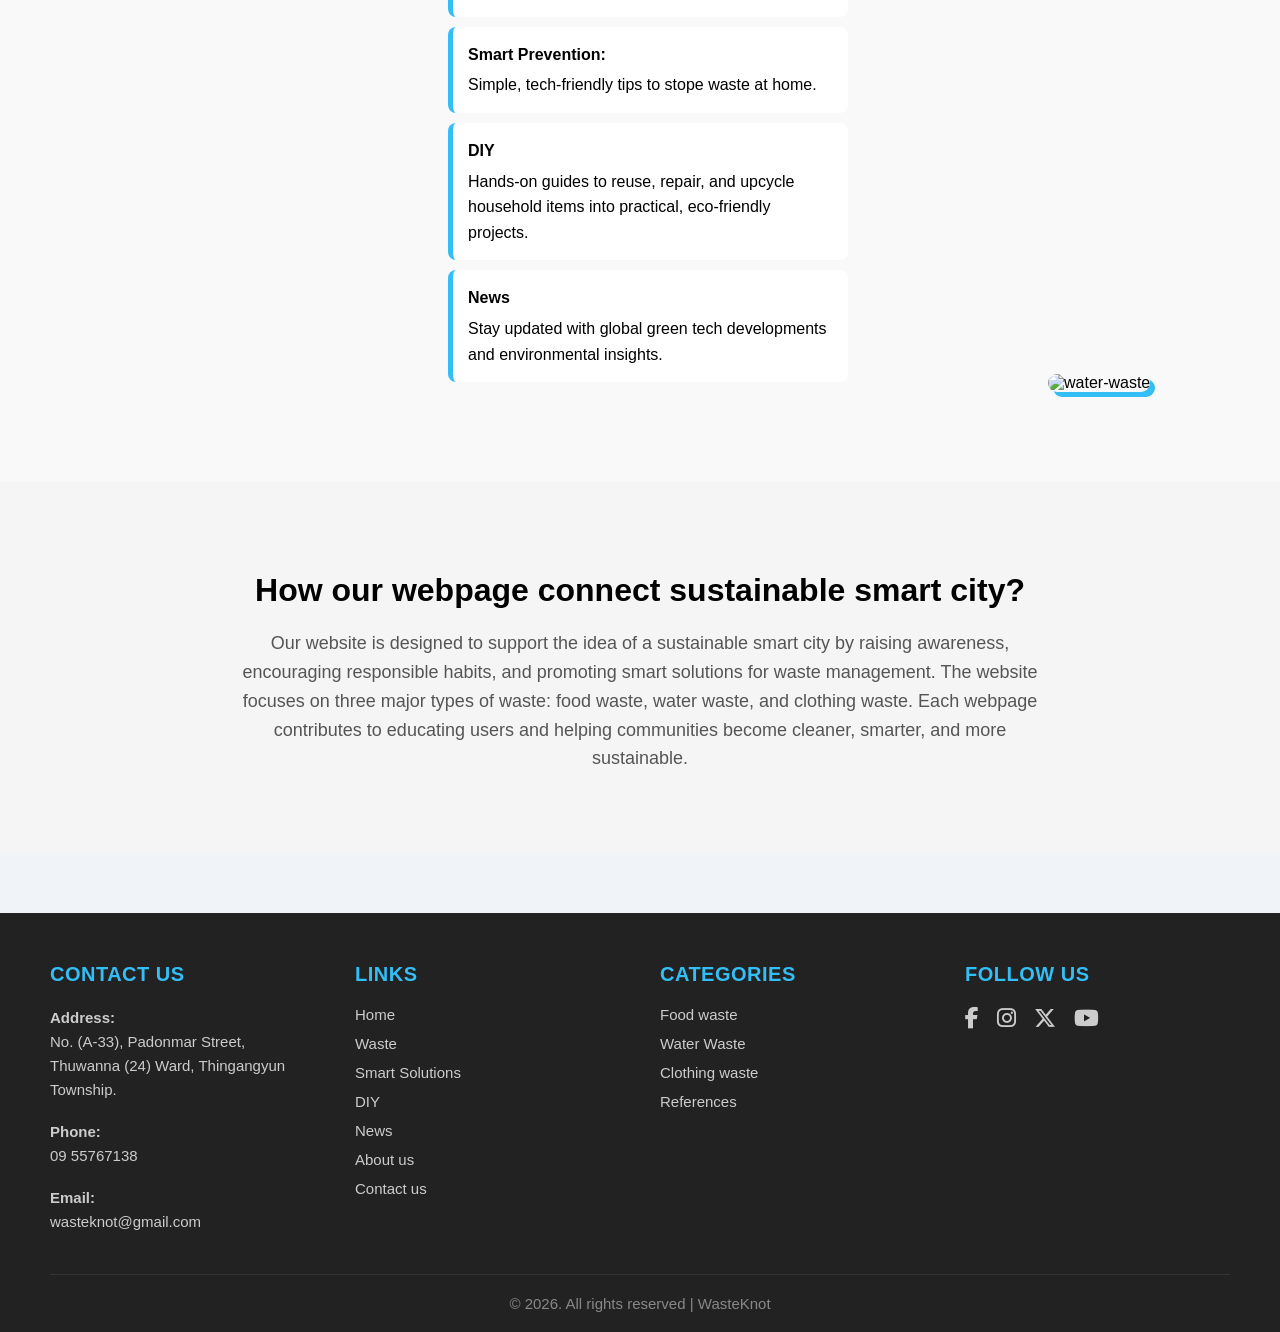
==== commit 375947af: "Update index.html" ====
--- a/index.html
+++ b/index.html
@@ -12,7 +12,7 @@
 <body>
 		<header>
 		<div class="logo">
-  <img src="icon.png" alt="Wasteknot Logo">
+  <img src="img/icon.png" alt="Wasteknot Logo">
 </div>
 <div>
 			<nav>
@@ -55,33 +55,30 @@
 	<h2>What You'll Learn on Wasteknot</h2>
 	<div class="diagonal-layout">
 		<div class="img-wrapper top-left">
-			<img src="clothes.jpg" alt="clothing-waste" class="pbl-img">
+			<img src="img/clothes.jpg" alt="clothing-waste" class="pbl-img">
 		</div>
-		<div class="list">
-			<ul>
-				<li>
-					<strong>The 3 Pillars:</strong>
-					Learn about food, water, and clothing waste in Myanmar.
-				</li>
-
-				<li>
-					<strong>Smart Prevention:</strong>
-					Simple, tech-friendly tips to stop waste at home.
-				</li>
-
-				<li>
-					<strong>DIY:</strong>
-					Hands-on guides to reuse, repair, and upcycle items into eco-friendly projects.
-				</li>
-
-				<li>
-					<strong>News:</strong>
-					Stay updated with global green tech and environmental insights.
-				</li>
-			</ul>
-		</div>
+	<div class="list">
+		<ul>
+			<li>
+				<strong>The 3 Pillars</strong>
+				Learn about Food, Water,and Clothing waste in Myanmar.
+			</li>
+			<li>
+				<strong>Smart Prevention:</strong>
+				Simple, tech-friendly tips to stope waste at home.
+			</li>
+			<li>
+      <strong>DIY</strong>
+      Hands-on guides to reuse, repair, and upcycle household items into practical, eco-friendly projects.
+			</li>
+      			<li>
+				<strong>News</strong>
+				Stay updated with global green tech developments and environmental insights.
+			</li>
+		</ul>
+	</div>
 			<div class="img-wrapper bottom-right">
-			<img src="water.jpg" alt="water-waste" class="pbl-img">
+			<img src="img/water.jpg" alt="water-waste" class="pbl-img">
 		</div>
 	</div>
 </section>
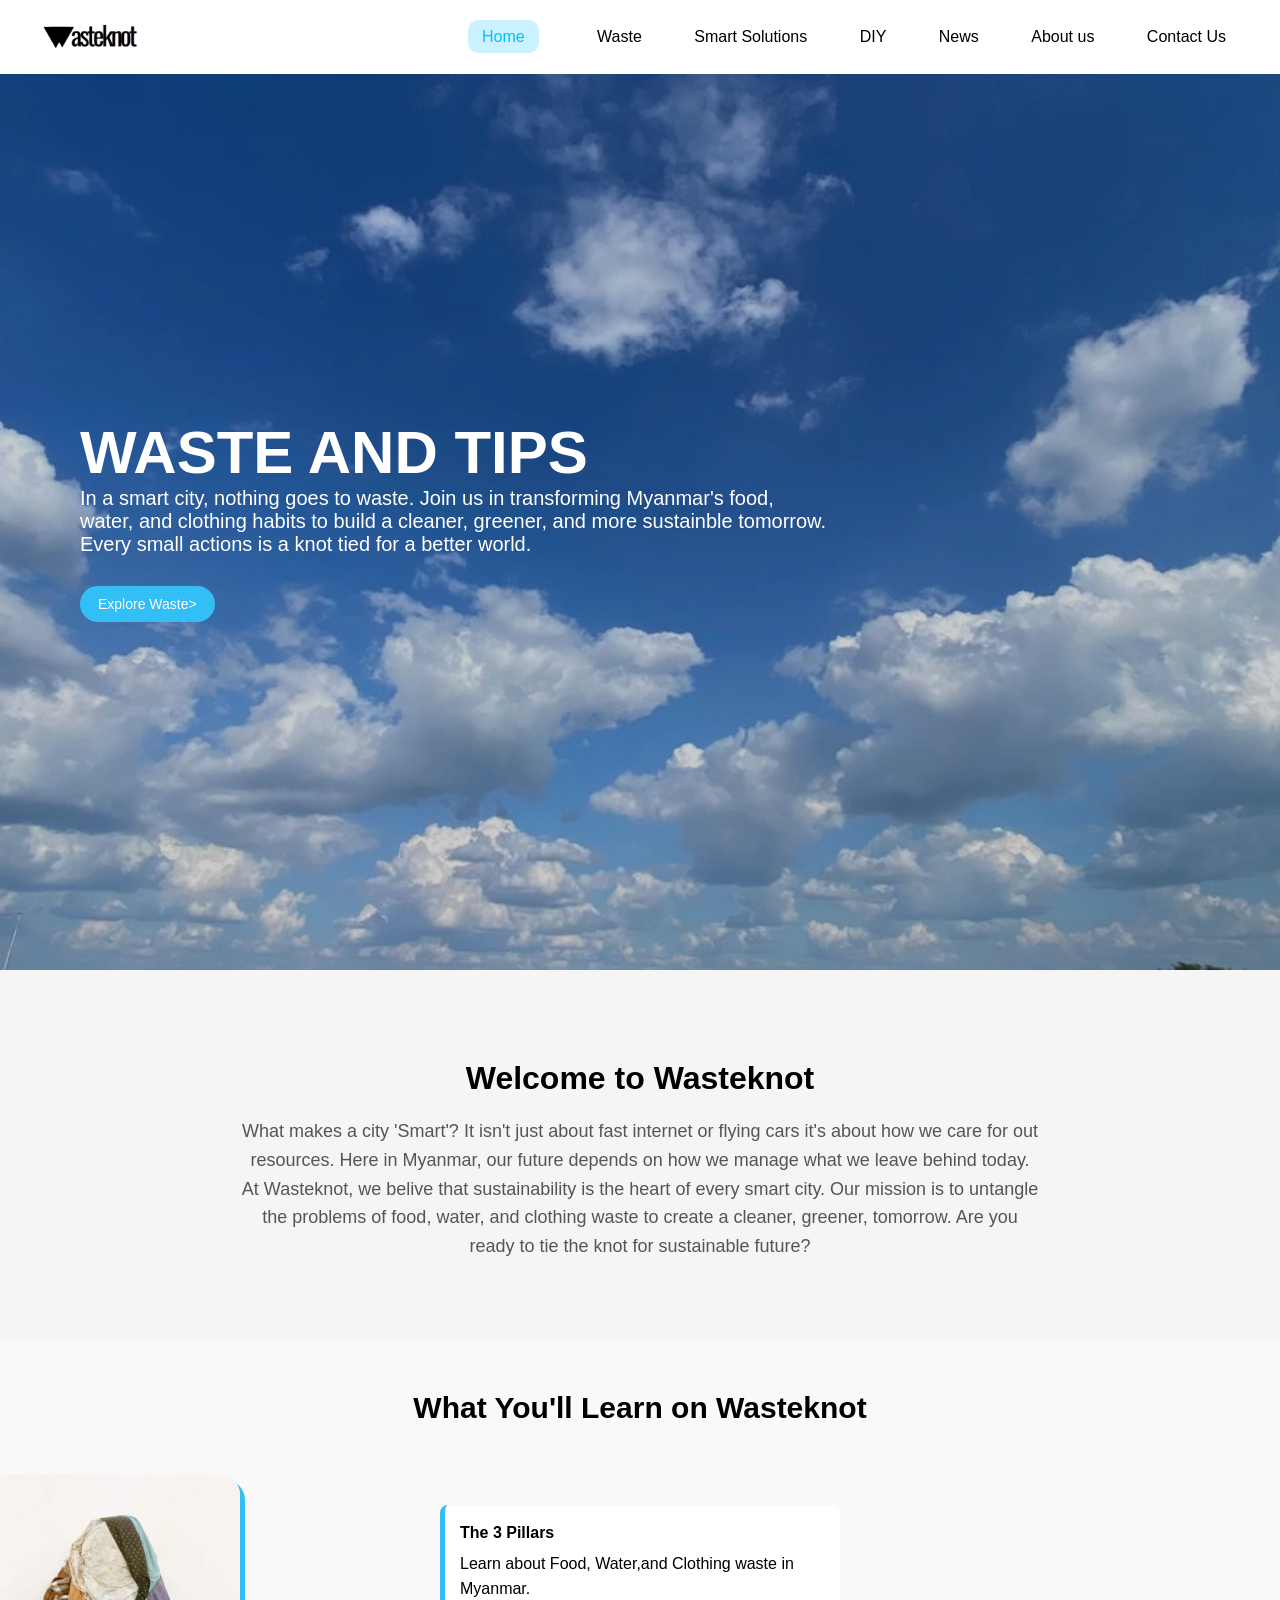
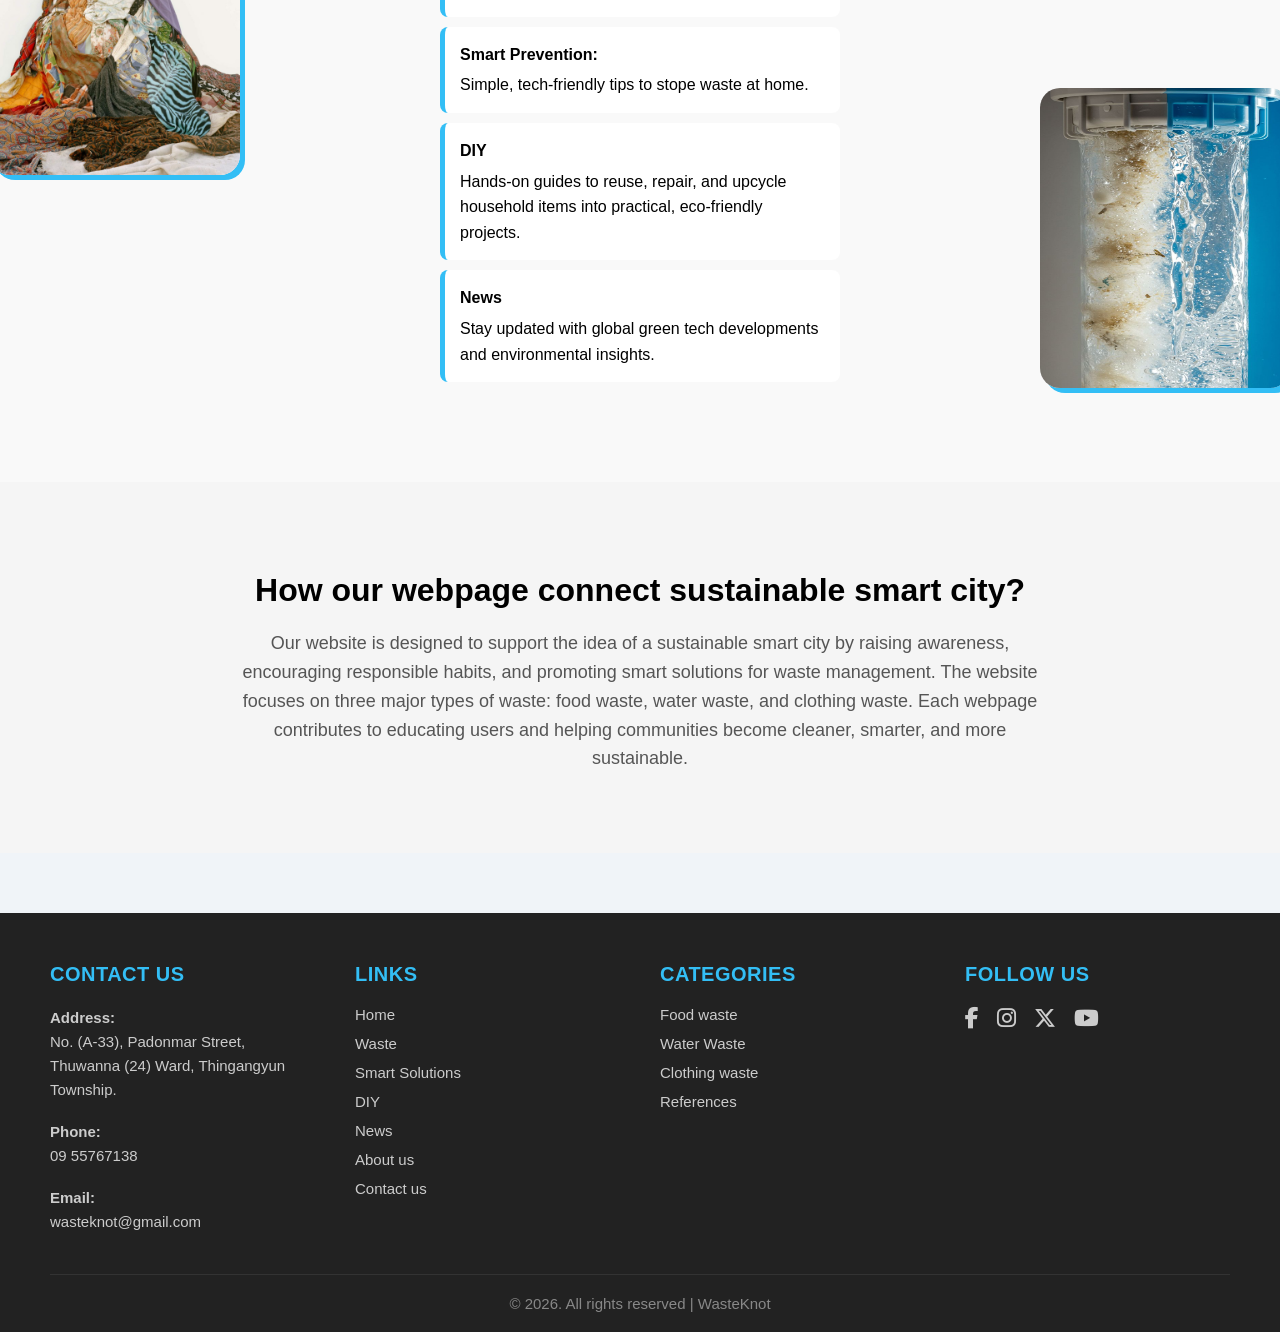
==== commit 293f7e67: "Fix HTML formatting and update image paths" ====
--- a/index.html
+++ b/index.html
@@ -12,7 +12,7 @@
 <body>
 		<header>
 		<div class="logo">
-  <img src="img/icon.png" alt="Wasteknot Logo">
+  <img src="icon.png" alt="Wasteknot Logo">
 </div>
 <div>
 			<nav>
@@ -55,7 +55,7 @@
 	<h2>What You'll Learn on Wasteknot</h2>
 	<div class="diagonal-layout">
 		<div class="img-wrapper top-left">
-			<img src="img/clothes.jpg" alt="clothing-waste" class="pbl-img">
+			<img src="clothes.jpg" alt="clothing-waste" class="pbl-img">
 		</div>
 	<div class="list">
 		<ul>
@@ -78,7 +78,7 @@
 		</ul>
 	</div>
 			<div class="img-wrapper bottom-right">
-			<img src="img/water.jpg" alt="water-waste" class="pbl-img">
+			<img src="water.jpg" alt="water-waste" class="pbl-img">
 		</div>
 	</div>
 </section>
